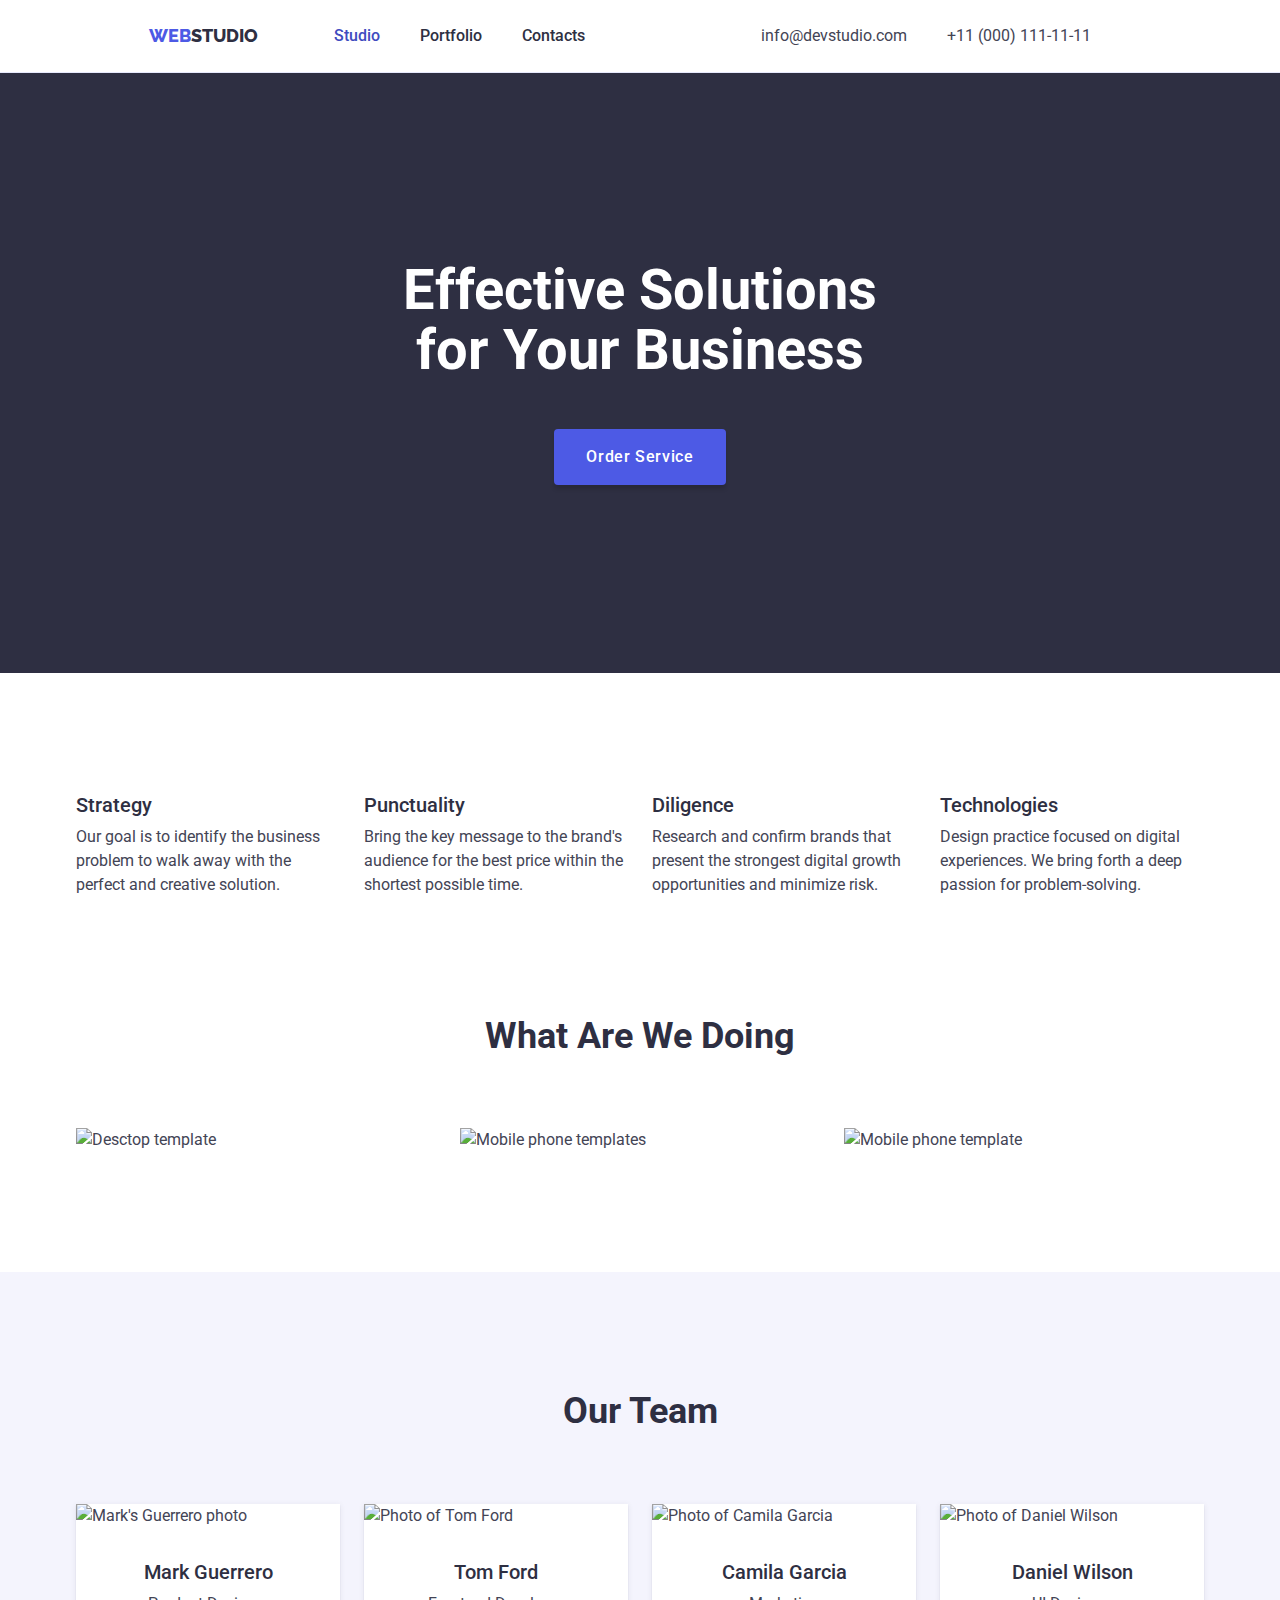
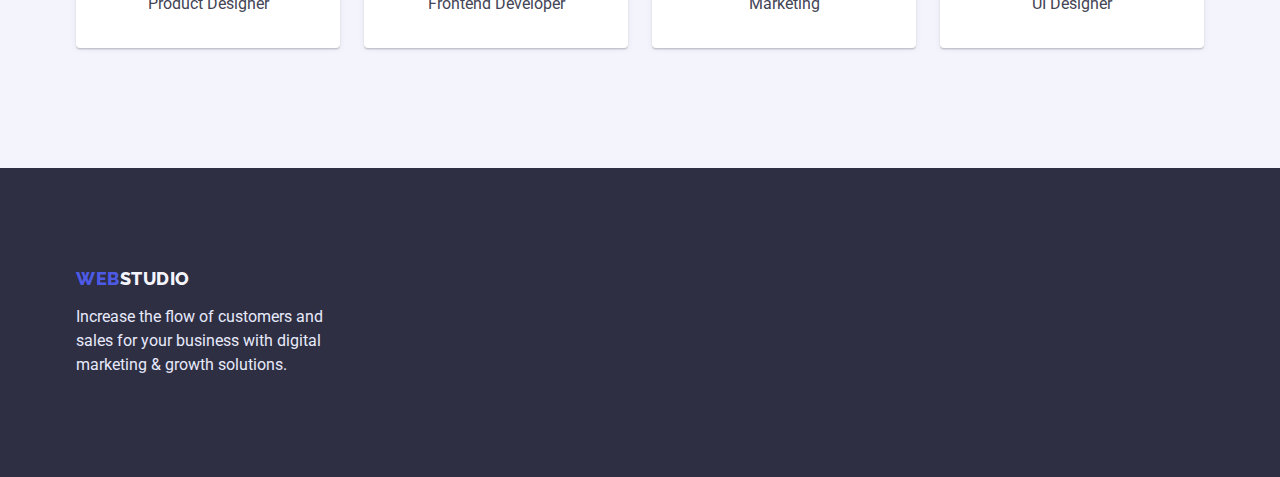
==== index.html @ 1a962efb "mentor's edits" ====
<!DOCTYPE html>
<html lang="en">
	<head>
		<meta charset="UTF-8" />
		<meta http-equiv="X-UA-Compatible" content="IE=edge" />
		<meta name="viewport" content="width=device-width, initial-scale=1.0" />
		<link
			rel="stylesheet"
			href="https://cdnjs.cloudflare.com/ajax/libs/modern-normalize/1.0.0/modern-normalize.min.css"
		/>
		<link rel="preconnect" href="https://fonts.googleapis.com" />
		<link rel="preconnect" href="https://fonts.gstatic.com" crossorigin />
		<link
			href="https://fonts.googleapis.com/css2?family=Raleway:wght@800&family=Roboto:wght@400;500;700&display=swap"
			rel="stylesheet"
		/>
		<link rel="stylesheet" href="./css/styles.css" />
		<title>WebStudio</title>
	</head>
	<body>
		<header>
			<div class="container header-container">
				<nav class="main-navigation">
					<a href="./index.html" class="logo link"><span class="accent-logo">Web</span>Studio</a>
					<ul class="menu list">
						<li class="menu-item"><a href="./index.html" class="menu-link link active">Studio</a></li>
						<li class="menu-item"><a href="./portfolio.html" class="menu-link link">Portfolio</a></li>
						<li class="menu-item"><a href="" class="menu-link link">Contacts</a></li>
					</ul>
				</nav>
				<address>
					<ul class="contacts list">
						<li><a href="mailto:info@devstudio.com" class="contact-item link">info@devstudio.com</a></li>
						<li> <a href="tel:+110001111111" class="contact-item link">+11 (000) 111-11-11</a></li>
					</ul>
				</address>
			</div>
		</header>
		<main>
			<section class="hero">
				<div class="container">
					<h1 class="hero-title">Effective Solutions for Your Business</h1>
					<button class="main-btn" type="button">Order Service</button>
				</div>
			</section>
			<section class="features">
				<div class="container">
					<h2 class="hidden-visually sect-title">Features</h2>
					<ul class="features-list list">
						<li class="feature-item">
							<h3 class="item-title feature-title">Strategy</h3>
							<p class="feature-desc">
								Our goal is to identify the business problem to walk away with the perfect and creative solution.
							</p>
						</li>
						<li class="feature-item">
							<h3 class="item-title feature-title">Punctuality</h3>
							<p class="feature-desc">
								Bring the key message to the brand's audience for the best price within the shortest possible time.
							</p>
						</li>
						<li class="feature-item">
							<h3 class="item-title feature-title">Diligence</h3>
							<p class="feature-desc">
								Research and confirm brands that present the strongest digital growth opportunities and minimize risk.
							</p>
						</li>
						<li class="feature-item">
							<h3 class="item-title feature-title">Technologies</h3>
							<p class="feature-desc">
								Design practice focused on digital experiences. We bring forth a deep passion for problem-solving.
							</p>
						</li>
					</ul>
				</div>
			</section>
			<section class="work-examp">
				<div class="container">
					<h2 class="sect-title">What are we doing</h2>
					<ul class="work-images list">
						<li class="work-image"><img src="./images/desctop.jpg" alt="Desctop template" width="360" /></li>
						<li class="work-image"
							><img src="./images/phone-templates.jpg" alt="Mobile phone templates" width="360"
						/></li>
						<li class="work-image"><img src="./images/phone.jpg" alt="Mobile phone template" width="360" /></li>
					</ul>
				</div>
			</section>
			<section class="team">
				<div class="container">
					<h2 class="sect-title">Our Team</h2>
					<ul class="worker-cards list">
						<li class="worker-card">
							<img src="./images/mark.jpg" alt="Mark's Guerrero photo" class="worker-photo" width="264" />
							<div class="worker-description">
								<h3 class="item-title worker-name">Mark Guerrero</h3>
								<p class="worker-function">Product Designer</p>
							</div>
						</li>
						<li class="worker-card">
							<img src="./images/tom.jpg" alt="Photo of Tom Ford" class="worker-photo" width="264" />
							<div class="worker-description">
								<h3 class="item-title worker-name">Tom Ford</h3>
								<p class="worker-function">Frontend Developer</p>
							</div>
						</li>
						<li class="worker-card">
							<img src="./images/camila.jpg" alt="Photo of Camila Garcia" class="worker-photo" width="264" />
							<div class="worker-description">
								<h3 class="item-title worker-name">Camila Garcia</h3>
								<p class="worker-function">Marketing</p>
							</div>
						</li>
						<li class="worker-card">
							<img src="./images/daniel.jpg" alt="Photo of Daniel Wilson" class="worker-photo" width="264" />
							<div class="worker-description">
								<h3 class="item-title worker-name">Daniel Wilson</h3>
								<p class="worker-function">UI Designer</p>
							</div>
						</li>
					</ul>
				</div>
			</section>
		</main>
		<footer class="footer">
			<div class="container">
				<a href="./index.html" class="logo-footer link"><span class="accent-logo">Web</span>Studio</a>
				<p class="footer-text">
					Increase the flow of customers and sales for your business with digital marketing & growth solutions.
				</p>
			</div>
		</footer>
	</body>
</html>
---- css/styles.css ----
:root {
	--main-color: #2e2f42;
	--sceondary-color: #434455;
	--accent-color: #4d5ae5;
	--white-primary: #ffffff;
	--white-secondary: #f4f4fd;
	--active-color: #404bbf;
	--btn-color: #e7e9fc;
}
body {
	max-width: 1440px;
	margin: 0 auto;
	font-family: Roboto, sans-serif;
	font-weight: 400;
	font-size: 16px;
	line-height: 1.5;
	color: #434455;
	background-color: var(--white-primary);
}
ul,
h1,
h2,
h3,
h4,
p {
	margin: 0;
	padding: 0;
}

img {
	display: block;
	max-width: 100%;
	height: auto;
}

.wrap {
}

.sect-title {
	margin-bottom: 72px;
	font-weight: 700;
	font-size: 36px;
	line-height: 1.1;
	color: var(--main-color);
	text-align: center;
	text-transform: capitalize;
}

.item-title {
	font-weight: 500;
	font-size: 20px;
	line-height: 1.2;
	color: var(--main-color);
}

footer {
	background-color: var(--main-color);
}

.list {
	list-style: none;
}

.link {
	text-decoration: none;
}

/* Logo */
.logo {
	margin: 0 76px 0 0px;
	font-family: Raleway, sans-serif;
	font-style: normal;
	text-decoration: none;
	text-transform: uppercase;

	font-size: 18px;
	line-height: 1.3;
	font-weight: 800;
	color: var(--main-color);
}
.accent-logo {
	color: var(--accent-color);
}

.container {
	width: 1158px;
	padding: 0 15px;
	margin: 0 auto;
}

/* Menu */
header {
	border-bottom: 1px solid var(--btn-color);
}
.header-container {
	display: flex;
	justify-content: space-around;
	align-items: center;
	padding: 24px 0;
}

.main-navigation {
	display: flex;
	align-items: center;
	justify-content: center;
}

.contacts {
	display: flex;
	align-items: center;
}
.contacts:not(:last-child) {
	margin-left: 100px;
}

.menu {
	display: flex;
}

.menu-item:not(:first-child) {
	margin-left: 40px;
}
.menu-link {
	color: var(--main-color);
	font-weight: 500;
}
.menu-link:hover,
.menu-link:focus {
	color: var(--active-color);
}

.active {
	color: var(--active-color);
}

.contact-item {
	font-style: normal;
	font-weight: 400;
	line-height: 1.5;
	color: var(--sceondary-color);
	margin-right: 40px;
}

.contact-item:hover,
.contact-item:focus,
.contact-item:active {
	color: var(--accent-color);
}

/* Hero section */
.hero {
	background-color: var(--main-color);
	padding: 188px 0;
}

.hero-title {
	text-align: center;
	margin: 0 auto;
}

.hero-title {
	width: 496px;
	text-align: center;
	font-size: 56px;
	font-weight: 700;
	line-height: 1.07;
	color: #ffffff;
	margin-bottom: 48px;
}
/* Main Button */
.main-btn {
	display: block;
	margin: 0 auto;
	padding: 16px 32px;
	border-radius: 4px;
	border-width: 0;
	box-shadow: 0px 4px 4px rgba(0, 0, 0, 0.15);
	font-weight: 500;
	line-height: 1.5;
	letter-spacing: 0.04em;
	font-size: 16px;
	background-color: var(--accent-color);
	color: #ffffff;
	cursor: pointer;
}

.main-btn:hover,
.main-btn:focus {
	background-color: var(--active-color);
}

/* Features */
.features {
	padding-top: 120px;
}
.features-list {
	display: flex;
	justify-content: center;
}
.feature-item {
	width: 264px;
}

.feature-item:not(:last-child) {
	margin-right: 24px;
}

.feature-title {
	margin-bottom: 8px;
}

/* Works section */
.work-examp {
	padding: 120px 0;
}

.work-images {
	display: flex;
	justify-content: center;
	align-items: center;
}

.work-image:not(:last-child) {
	margin-right: 24px;
}

/* Team section */
.team {
	background-color: var(--white-secondary);
	padding: 120px 0;
}

.worker-cards {
	display: flex;
	justify-content: center;
	align-items: center;
}
.worker-card {
	background-color: #fff;
	box-shadow: 0px 1px 6px rgba(46, 47, 66, 0.08), 0px 1px 1px rgba(46, 47, 66, 0.16), 0px 2px 1px rgba(46, 47, 66, 0.08);
	border-radius: 0px 0px 4px 4px;
}
.worker-card:not(:last-child) {
	margin-right: 24px;
}

.worker-description {
	padding: 32px 0;
	text-align: center;
}
.worker-name {
	margin-bottom: 8px;
}

/* Footer */
.footer {
	padding: 100px 0;
	min-width: 264px;
}

.logo-footer {
	display: inline-block;
	margin-bottom: 16px;
	font-style: normal;
	font-family: Raleway, sans-serif;
	font-size: 18px;
	font-weight: 800;
	line-height: 1.17;
	text-transform: uppercase;
	letter-spacing: 0.03em;
	color: var(--white-secondary);
}
.footer-text {
	color: var(--btn-color);
	width: 264px;
}

/* Portfolio */
/* Filters */
.work-examples {
	padding: 96px 0 120px 0;
}
.filters {
	display: flex;
	margin-bottom: 72px;
	justify-content: center;
}
.filter-item {
}
.filter-item:not(:last-child) {
	margin-right: 24px;
}
.btn {
	padding: 12px 24px;
	font-weight: 500;
	line-height: 1.5;
	background-color: var(--white-secondary);
	color: var(--accent-color);
	cursor: pointer;
	border: 1px solid;
	border-radius: 4px;
	border-color: var(--btn-color);
}

.btn:hover,
.btn:focus,
.btn:active {
	background-color: var(--active-color);
	color: var(--white-primary);
	border-color: var(--active-color);
}

/* Work list */
.work-list {
	display: flex;
	flex-wrap: wrap;
	row-gap: 48px;
	column-gap: 24px;
	justify-content: center;
}
.work-filter {
	color: var(--sceondary-color);
}

.work-name {
	padding: 32px 16px;
	border: 1px solid var(--btn-color);
	border-top: none;
}
.work-card {
	display: block;
	background: var(--white-primary);
}

.work-title {
	margin-bottom: 8px;
	font-weight: 500;
	font-size: 20px;
	line-height: 1.2;
	color: var(--main-color);
}

.work-desc {
	background-color: var(--accent-color);
	color: var(--white-secondary);
}

/* Hidden elements */

.hidden-visually {
	position: absolute;
	width: 1px;
	height: 1px;
	margin: -1px;
	padding: 0;
	border: 0;
	overflow: hidden;
	clip: rect(0 0 0 0);
}
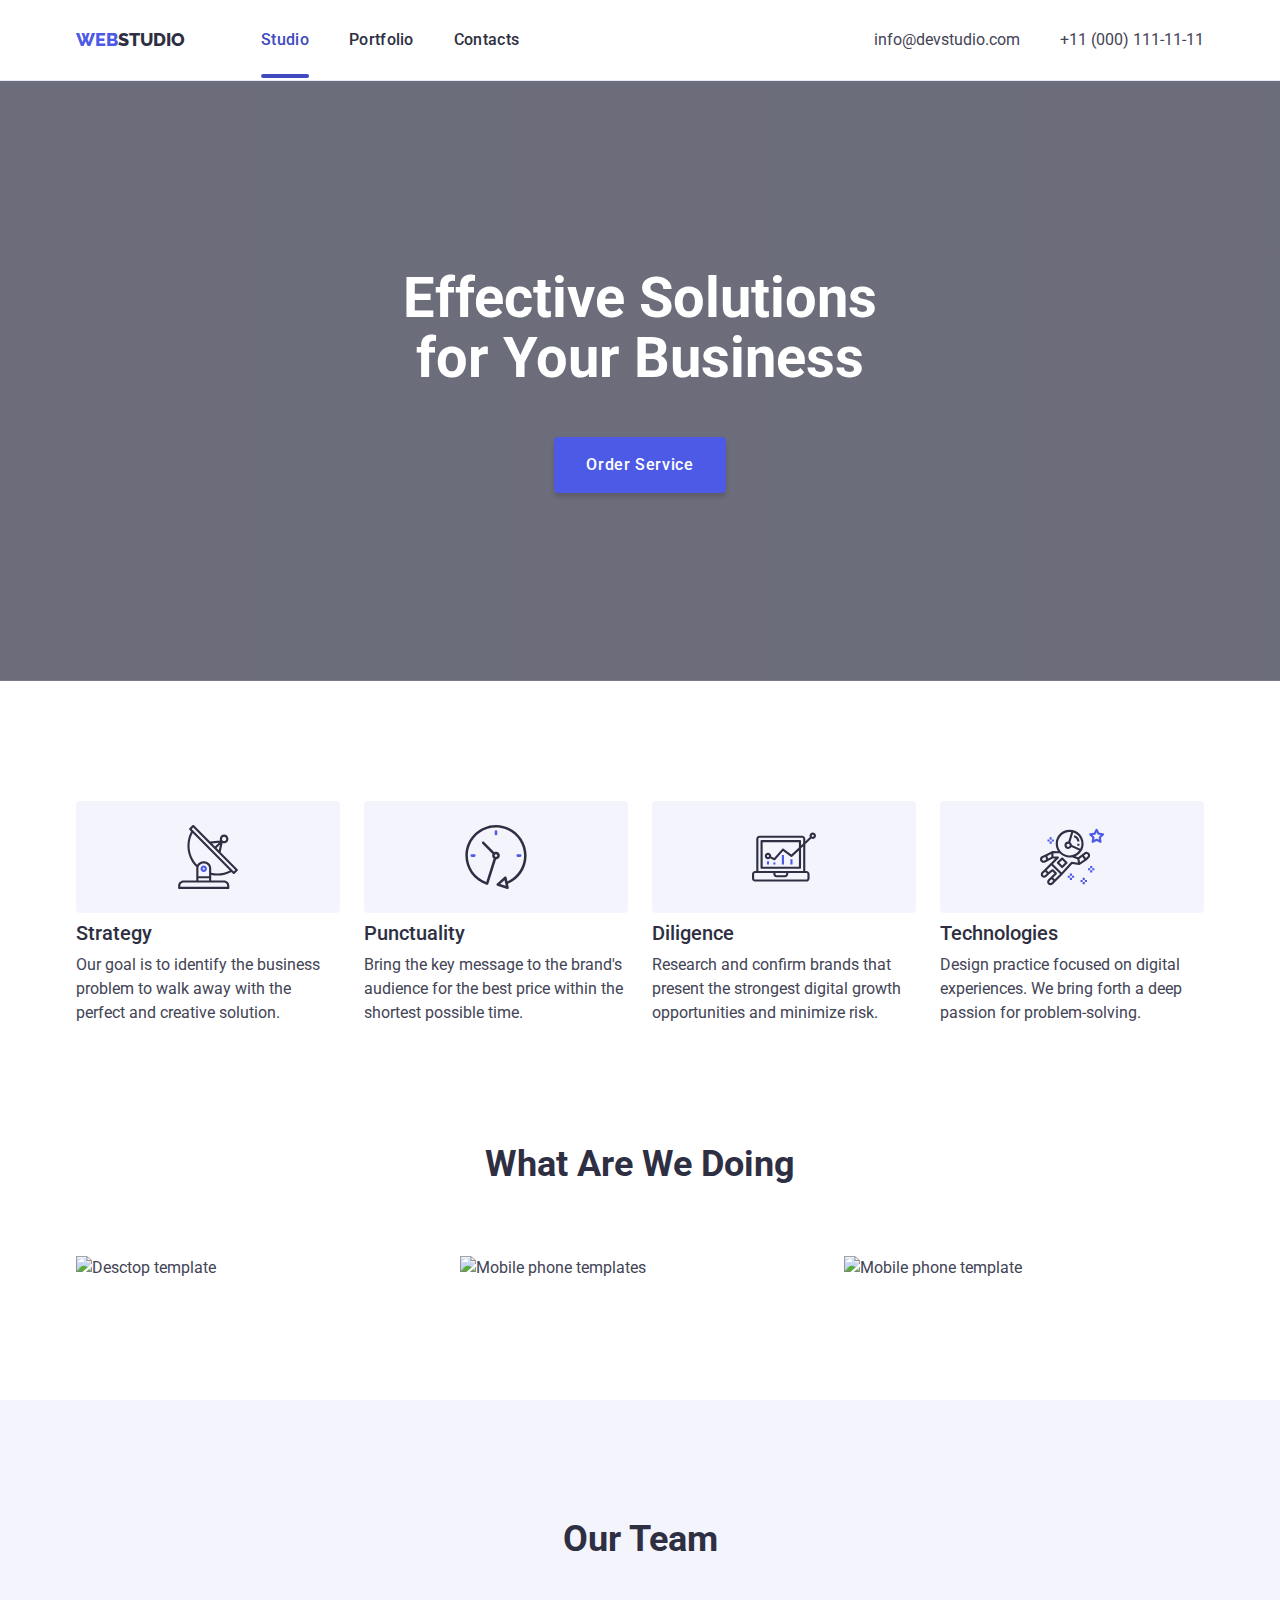
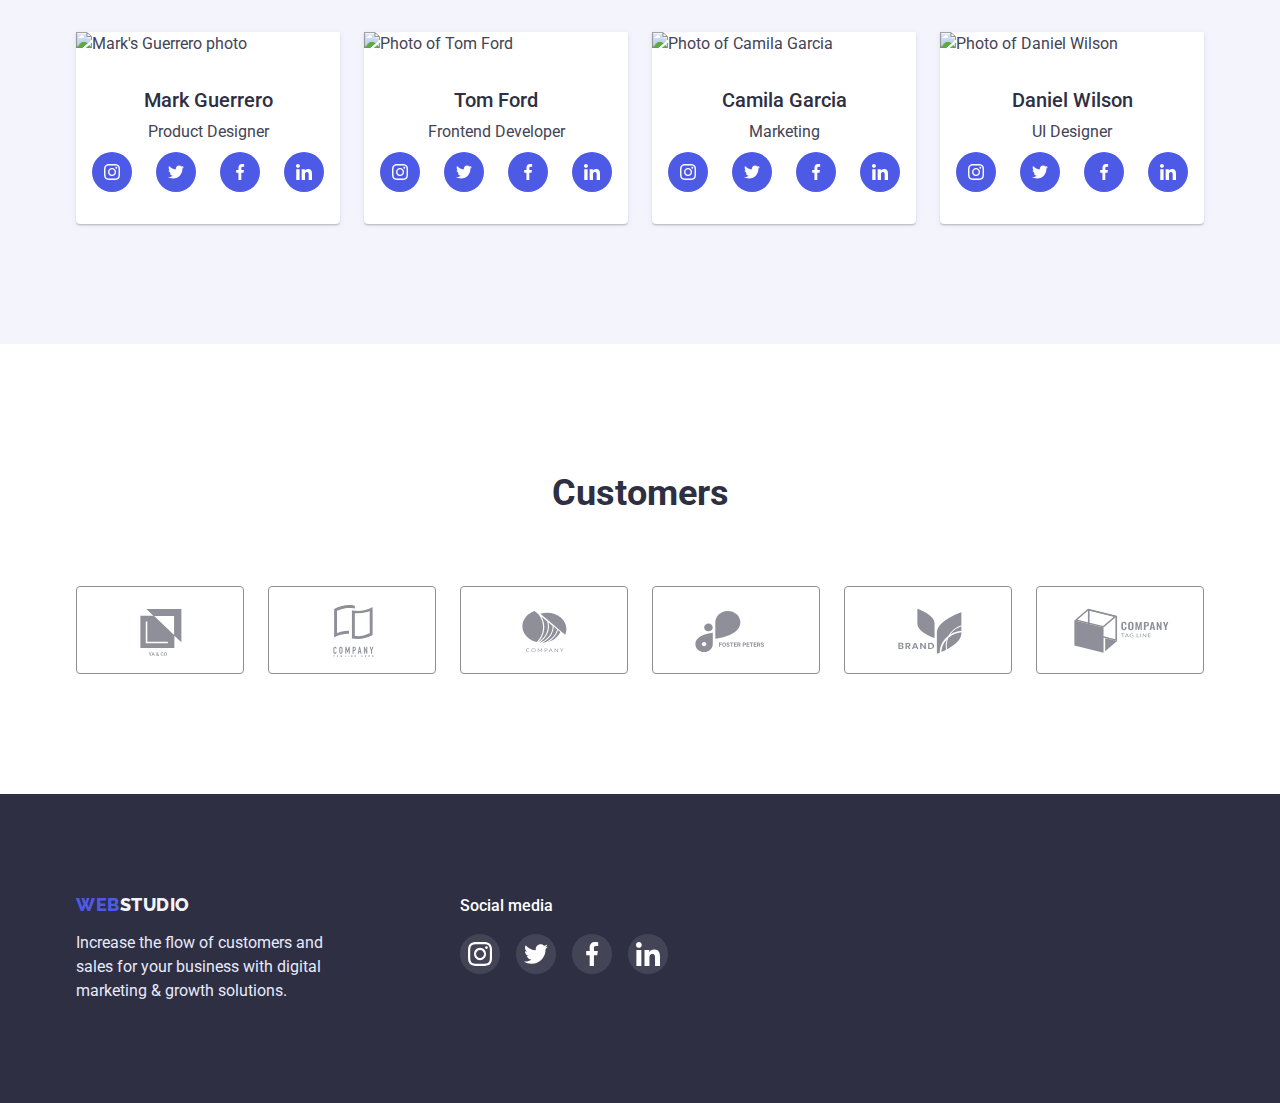
==== commit a864f78c: "Add animations, modal markup and modal.js" ====
--- a/index.html
+++ b/index.html
@@ -40,7 +40,7 @@
 			<section class="hero">
 				<div class="container">
 					<h1 class="hero-title">Effective Solutions for Your Business</h1>
-					<button class="main-btn" type="button">Order Service</button>
+					<button class="main-btn" type="button" data-modal-open>Order Service</button>
 				</div>
 			</section>
 			<section class="features">
@@ -48,24 +48,45 @@
 					<h2 class="hidden-visually sect-title">Features</h2>
 					<ul class="features-list list">
 						<li class="feature-item">
+							<div class="icon-container">
+								<svg class="feature-icon">
+									<use href="./images/svg-sprite.svg#icon-antenna"></use>
+								</svg>
+							</div>
 							<h3 class="item-title feature-title">Strategy</h3>
 							<p class="feature-desc">
 								Our goal is to identify the business problem to walk away with the perfect and creative solution.
 							</p>
 						</li>
 						<li class="feature-item">
+							<div class="icon-container">
+								<svg class="feature-icon">
+									<use href="./images/svg-sprite.svg#icon-clock"></use>
+								</svg>
+							</div>
 							<h3 class="item-title feature-title">Punctuality</h3>
 							<p class="feature-desc">
 								Bring the key message to the brand's audience for the best price within the shortest possible time.
 							</p>
 						</li>
 						<li class="feature-item">
+							<div class="icon-container">
+								<svg class="feature-icon">
+									<use href="./images/svg-sprite.svg#icon-diagram"></use>
+								</svg>
+							</div>
+
 							<h3 class="item-title feature-title">Diligence</h3>
 							<p class="feature-desc">
 								Research and confirm brands that present the strongest digital growth opportunities and minimize risk.
 							</p>
 						</li>
 						<li class="feature-item">
+							<div class="icon-container">
+								<svg class="feature-icon">
+									<use href="./images/svg-sprite.svg#icon-astronaut"></use>
+								</svg>
+							</div>
 							<h3 class="item-title feature-title">Technologies</h3>
 							<p class="feature-desc">
 								Design practice focused on digital experiences. We bring forth a deep passion for problem-solving.
@@ -95,6 +116,34 @@
 							<div class="worker-description">
 								<h3 class="item-title worker-name">Mark Guerrero</h3>
 								<p class="worker-function">Product Designer</p>
+								<ul class="worker-socials list">
+									<li class="worker-social-item">
+										<a href="" class="worker-social-link link">
+											<svg class="worker-social-icon" width="16" height="16">
+												<use href="./images/svg-sprite.svg#icon-instagram"></use>
+											</svg>
+										</a>
+									</li>
+									<li class="worker-social-item">
+										<a href="" class="worker-social-link link">
+											<svg class="worker-social-icon" width="16" height="16">
+												<use href="./images/svg-sprite.svg#icon-twitter"></use>
+											</svg> </a
+									></li>
+									<li class="worker-social-item">
+										<a href="" class="worker-social-link link">
+											<svg class="worker-social-icon" width="16" height="16">
+												<use href="./images/svg-sprite.svg#icon-facebook"></use>
+											</svg> </a
+									></li>
+									<li class="worker-social-item"
+										><a href="" class="worker-social-link link">
+											<svg class="worker-social-icon" width="16" height="16">
+												<use href="./images/svg-sprite.svg#icon-linkedin"></use>
+											</svg>
+										</a>
+									</li>
+								</ul>
 							</div>
 						</li>
 						<li class="worker-card">
@@ -102,6 +151,34 @@
 							<div class="worker-description">
 								<h3 class="item-title worker-name">Tom Ford</h3>
 								<p class="worker-function">Frontend Developer</p>
+								<ul class="worker-socials list">
+									<li class="worker-social-item">
+										<a href="" class="worker-social-link link">
+											<svg class="worker-social-icon" width="16" height="16">
+												<use href="./images/svg-sprite.svg#icon-instagram"></use>
+											</svg>
+										</a>
+									</li>
+									<li class="worker-social-item">
+										<a href="" class="worker-social-link link">
+											<svg class="worker-social-icon" width="16" height="16">
+												<use href="./images/svg-sprite.svg#icon-twitter"></use>
+											</svg> </a
+									></li>
+									<li class="worker-social-item">
+										<a href="" class="worker-social-link link">
+											<svg class="worker-social-icon" width="16" height="16">
+												<use href="./images/svg-sprite.svg#icon-facebook"></use>
+											</svg> </a
+									></li>
+									<li class="worker-social-item"
+										><a href="" class="worker-social-link link">
+											<svg class="worker-social-icon" width="16" height="16">
+												<use href="./images/svg-sprite.svg#icon-linkedin"></use>
+											</svg>
+										</a>
+									</li>
+								</ul>
 							</div>
 						</li>
 						<li class="worker-card">
@@ -109,6 +186,34 @@
 							<div class="worker-description">
 								<h3 class="item-title worker-name">Camila Garcia</h3>
 								<p class="worker-function">Marketing</p>
+								<ul class="worker-socials list">
+									<li class="worker-social-item">
+										<a href="" class="worker-social-link link">
+											<svg class="worker-social-icon" width="16" height="16">
+												<use href="./images/svg-sprite.svg#icon-instagram"></use>
+											</svg>
+										</a>
+									</li>
+									<li class="worker-social-item">
+										<a href="" class="worker-social-link link">
+											<svg class="worker-social-icon" width="16" height="16">
+												<use href="./images/svg-sprite.svg#icon-twitter"></use>
+											</svg> </a
+									></li>
+									<li class="worker-social-item">
+										<a href="" class="worker-social-link link">
+											<svg class="worker-social-icon" width="16" height="16">
+												<use href="./images/svg-sprite.svg#icon-facebook"></use>
+											</svg> </a
+									></li>
+									<li class="worker-social-item"
+										><a href="" class="worker-social-link link">
+											<svg class="worker-social-icon" width="16" height="16">
+												<use href="./images/svg-sprite.svg#icon-linkedin"></use>
+											</svg>
+										</a>
+									</li>
+								</ul>
 							</div>
 						</li>
 						<li class="worker-card">
@@ -116,19 +221,137 @@
 							<div class="worker-description">
 								<h3 class="item-title worker-name">Daniel Wilson</h3>
 								<p class="worker-function">UI Designer</p>
-							</div>
+								<ul class="worker-socials list">
+									<li class="worker-social-item">
+										<a href="" class="worker-social-link link">
+											<svg class="worker-social-icon" width="16" height="16">
+												<use href="./images/svg-sprite.svg#icon-instagram"></use>
+											</svg>
+										</a>
+									</li>
+									<li class="worker-social-item">
+										<a href="" class="worker-social-link link">
+											<svg class="worker-social-icon" width="16" height="16">
+												<use href="./images/svg-sprite.svg#icon-twitter"></use>
+											</svg> </a
+									></li>
+									<li class="worker-social-item">
+										<a href="" class="worker-social-link link">
+											<svg class="worker-social-icon" width="16" height="16">
+												<use href="./images/svg-sprite.svg#icon-facebook"></use>
+											</svg> </a
+									></li>
+									<li class="worker-social-item"
+										><a href="" class="worker-social-link link">
+											<svg class="worker-social-icon" width="16" height="16">
+												<use href="./images/svg-sprite.svg#icon-linkedin"></use>
+											</svg>
+										</a>
+									</li>
+								</ul>
+							</div>
+						</li>
+					</ul>
+				</div>
+			</section>
+			<section class="customers">
+				<div class="container">
+					<h2 class="sect-title">Customers</h2>
+					<ul class="customer-list list">
+						<li class="customer-item">
+							<a href="" class="customer-link">
+								<svg class="customer-logo" width="104" height="56">
+									<use href="./images/svg-sprite.svg#icon-costumer-1"></use>
+								</svg>
+							</a>
+						</li>
+						<li class="customer-item">
+							<a href="" class="customer-link">
+								<svg class="customer-logo" width="104" height="56">
+									<use href="./images/svg-sprite.svg#icon-costumer-2"></use>
+								</svg>
+							</a>
+						</li>
+						<li class="customer-item">
+							<a href="" class="customer-link">
+								<svg class="customer-logo" width="104" height="56">
+									<use href="./images/svg-sprite.svg#icon-costumer-3"></use>
+								</svg>
+							</a>
+						</li>
+						<li class="customer-item">
+							<a href="" class="customer-link">
+								<svg class="customer-logo" width="104" height="56">
+									<use href="./images/svg-sprite.svg#icon-costumer-4"></use>
+								</svg>
+							</a>
+						</li>
+						<li class="customer-item">
+							<a href="" class="customer-link">
+								<svg class="customer-logo" width="104" height="56">
+									<use href="./images/svg-sprite.svg#icon-costumer-5"></use>
+								</svg>
+							</a>
+						</li>
+						<li class="customer-item">
+							<a href="" class="customer-link">
+								<svg class="customer-logo" width="104" height="56">
+									<use href="./images/svg-sprite.svg#icon-costumer-6"></use>
+								</svg>
+							</a>
 						</li>
 					</ul>
 				</div>
 			</section>
 		</main>
 		<footer class="footer">
-			<div class="container">
-				<a href="./index.html" class="logo-footer link"><span class="accent-logo">Web</span>Studio</a>
-				<p class="footer-text">
-					Increase the flow of customers and sales for your business with digital marketing & growth solutions.
-				</p>
+			<div class="container footer-container">
+				<div class="footer-logo">
+					<a href="./index.html" class="logo-footer link"><span class="accent-logo">Web</span>Studio</a>
+					<p class="footer-text">
+						Increase the flow of customers and sales for your business with digital marketing & growth solutions.
+					</p>
+				</div>
+				<div class="socials">
+					<h3 class="socials-title">Social media</h3>
+					<ul class="footer-socials-list list">
+						<li class="footer-social-item"
+							><a href="" class="footer-social-link">
+								<svg class="footer-social-icon" width="24" height="24">
+									<use href="./images/svg-sprite.svg#icon-instagram"></use>
+								</svg> </a
+						></li>
+						<li class="footer-social-item"
+							><a href="" class="footer-social-link">
+								<svg class="footer-social-icon" width="24" height="24">
+									<use href="./images/svg-sprite.svg#icon-twitter"></use>
+								</svg> </a
+						></li>
+						<li class="footer-social-item"
+							><a href="" class="footer-social-link">
+								<svg class="footer-social-icon" width="24" height="24">
+									<use href="./images/svg-sprite.svg#icon-facebook"></use>
+								</svg> </a
+						></li>
+						<li class="footer-social-item"
+							><a href="" class="footer-social-link">
+								<svg class="footer-social-icon" width="24" height="24">
+									<use href="./images/svg-sprite.svg#icon-linkedin"></use>
+								</svg> </a
+						></li>
+					</ul>
+				</div>
 			</div>
 		</footer>
+		<div class="backdrop is-hidden" data-modal>
+			<div class="modal">
+				<button class="close-modal" type="button" data-modal-close>
+					<svg class="close-icon" width="8px" height="8px">
+						<use href="./images/svg-sprite.svg#icon-close-modal"></use>
+					</svg>
+				</button>
+			</div>
+		</div>
+		<script src="./js/modal.js"></script>
 	</body>
 </html>
--- a/css/styles.css
+++ b/css/styles.css
@@ -91,12 +91,12 @@
 /* Menu */
 header {
 	border-bottom: 1px solid var(--btn-color);
+	padding: 28px 0;
 }
 .header-container {
 	display: flex;
-	justify-content: space-around;
-	align-items: center;
-	padding: 24px 0;
+	justify-content: space-between;
+	align-items: center;
 }
 
 .main-navigation {
@@ -119,6 +119,28 @@
 
 .menu-item:not(:first-child) {
 	margin-left: 40px;
+}
+.menu-item {
+	position: relative;
+	letter-spacing: 0.02em;
+}
+
+.active {
+	display: flex;
+	flex-direction: column;
+	align-items: center;
+}
+.active::after {
+	content: " ";
+	position: absolute;
+	top: 100%;
+	left: 50%;
+	transform: translate(-50%, -50%);
+	margin-top: 24px;
+	width: 100%;
+	height: 4px;
+	border-radius: 2px;
+	background-color: var(--active-color);
 }
 .menu-link {
 	color: var(--main-color);
@@ -126,30 +148,35 @@
 }
 .menu-link:hover,
 .menu-link:focus {
-	color: var(--active-color);
+	animation: menuItemHover 250ms cubic-bezier(0.4, 0, 0.2, 1) forwards;
 }
 
 .active {
 	color: var(--active-color);
 }
 
+.contacts {
+	gap: 40px;
+}
 .contact-item {
 	font-style: normal;
 	font-weight: 400;
 	line-height: 1.5;
 	color: var(--sceondary-color);
-	margin-right: 40px;
 }
 
 .contact-item:hover,
 .contact-item:focus,
 .contact-item:active {
-	color: var(--accent-color);
+	animation: contactHover 250ms cubic-bezier(0.4, 0, 0.2, 1) forwards;
 }
 
 /* Hero section */
 .hero {
-	background-color: var(--main-color);
+	background-image: linear-gradient(rgba(46, 47, 66, 0.7), rgba(46, 47, 66, 0.7)), url(../images/hero-bg.jpg);
+	background-repeat: no-repeat;
+	background-position: center;
+	background-size: cover;
 	padding: 188px 0;
 }
 
@@ -186,7 +213,7 @@
 
 .main-btn:hover,
 .main-btn:focus {
-	background-color: var(--active-color);
+	animation: mainBtnHover 250ms cubic-bezier(0.4, 0, 0.2, 1) forwards;
 }
 
 /* Features */
@@ -197,6 +224,22 @@
 	display: flex;
 	justify-content: center;
 }
+
+.icon-container {
+	display: flex;
+	justify-content: center;
+	align-items: center;
+	height: 112px;
+	margin-bottom: 8px;
+	border-radius: 4px;
+	background-color: var(--white-secondary);
+}
+
+.feature-icon {
+	width: 64px;
+	height: 64px;
+}
+
 .feature-item {
 	width: 264px;
 }
@@ -251,15 +294,85 @@
 .worker-name {
 	margin-bottom: 8px;
 }
+.worker-function {
+	margin-bottom: 8px;
+}
+.worker-socials {
+	display: flex;
+	align-items: center;
+	justify-content: center;
+	gap: 24px;
+}
+
+.worker-social-item {
+	width: 40px;
+	height: 40px;
+}
+
+.worker-social-link {
+	display: flex;
+	align-items: center;
+	justify-content: center;
+	width: 100%;
+	height: 100%;
+	background-color: var(--accent-color);
+	border-radius: 50%;
+	color: var(--white-primary);
+}
+.worker-social-link:is(:hover, :focus) {
+	animation: workerSocialHover 250ms cubic-bezier(0.4, 0, 0.2, 1) forwards;
+}
+.worker-social-icon {
+	fill: currentColor;
+}
+
+/* Costumers */
+.customers {
+	padding-top: 130px;
+	padding-bottom: 120px;
+}
+.customer-list {
+	display: flex;
+	align-items: center;
+	gap: 24px;
+}
+
+.customer-item {
+	width: 168px;
+	height: 88px;
+}
+
+.customer-link {
+	display: flex;
+	align-items: center;
+	justify-content: center;
+	width: 100%;
+	height: 100%;
+	border-radius: 4px;
+	border: 1px solid #8e8f99;
+	color: #8e8f99;
+}
+
+.customer-link:is(:hover, :focus) {
+	animation: customerHover 250ms cubic-bezier(0.4, 0, 0.2, 1) forwards;
+}
+
+.customer-logo {
+	fill: currentColor;
+}
 
 /* Footer */
 .footer {
+	display: flex;
 	padding: 100px 0;
 	min-width: 264px;
 }
+.footer-container {
+	display: flex;
+}
 
 .logo-footer {
-	display: inline-block;
+	display: block;
 	margin-bottom: 16px;
 	font-style: normal;
 	font-family: Raleway, sans-serif;
@@ -275,6 +388,46 @@
 	width: 264px;
 }
 
+.socials-title {
+	margin-bottom: 16px;
+	color: var(--white-primary);
+	font-weight: 500;
+	font-size: 16px;
+	line-height: 1.5;
+}
+.socials {
+	display: block;
+	margin-left: 120px;
+}
+.footer-socials-list {
+	display: flex;
+	gap: 16px;
+}
+
+.footer-social-item {
+	width: 40px;
+	height: 40px;
+	border-radius: 50%;
+	background: rgba(255, 255, 255, 0.1);
+}
+
+.footer-social-link {
+	display: flex;
+	align-items: center;
+	justify-content: center;
+	border-radius: 50%;
+	width: 100%;
+	height: 100%;
+	color: var(--white-primary);
+}
+
+.footer-social-icon {
+	fill: currentColor;
+}
+
+.footer-social-link:is(:hover, :focus) {
+	animation: footerSocials 250ms cubic-bezier(0.4, 0, 0.2, 1) forwards;
+}
 /* Portfolio */
 /* Filters */
 .work-examples {
@@ -285,29 +438,24 @@
 	margin-bottom: 72px;
 	justify-content: center;
 }
-.filter-item {
-}
+
 .filter-item:not(:last-child) {
 	margin-right: 24px;
 }
 .btn {
 	padding: 12px 24px;
+	border: 1px solid;
+	border-radius: 4px;
 	font-weight: 500;
 	line-height: 1.5;
+	color: var(--accent-color);
 	background-color: var(--white-secondary);
-	color: var(--accent-color);
+	border-color: var(--btn-color);
 	cursor: pointer;
-	border: 1px solid;
-	border-radius: 4px;
-	border-color: var(--btn-color);
-}
-
-.btn:hover,
-.btn:focus,
-.btn:active {
-	background-color: var(--active-color);
-	color: var(--white-primary);
-	border-color: var(--active-color);
+}
+
+.btn:is(:hover, :focus, :active) {
+	animation: btnHover 250ms cubic-bezier(0.4, 0, 0.2, 1) forwards;
 }
 
 /* Work list */
@@ -329,9 +477,17 @@
 }
 .work-card {
 	display: block;
+
 	background: var(--white-primary);
 }
 
+.work-card:is(:hover, :focus) .overlay {
+	transform: translatex(0);
+}
+
+.work-card:is(:hover, :focus) {
+	animation: cardHover 250ms cubic-bezier(0.4, 0, 0.2, 1) forwards;
+}
 .work-title {
 	margin-bottom: 8px;
 	font-weight: 500;
@@ -339,10 +495,25 @@
 	line-height: 1.2;
 	color: var(--main-color);
 }
-
-.work-desc {
+.work-thumb {
+	position: relative;
+	overflow: hidden;
+}
+
+.overlay {
+	position: absolute;
+	top: 0;
+	left: 0;
+	width: 100%;
+	height: 100%;
+	transform: translateY(100%);
+	transition: transform 250ms cubic-bezier(0.4, 0, 0.2, 1);
 	background-color: var(--accent-color);
 	color: var(--white-secondary);
+}
+
+.work-desc {
+	margin: 46px 32px;
 }
 
 /* Hidden elements */
@@ -357,3 +528,129 @@
 	overflow: hidden;
 	clip: rect(0 0 0 0);
 }
+
+/* animations */
+@keyframes cardHover {
+	0% {
+		box-shadow: none;
+	}
+	100% {
+		box-shadow: 0px 1px 6px rgba(46, 47, 66, 0.08), 0px 1px 1px rgba(46, 47, 66, 0.16),
+			0px 2px 1px rgba(46, 47, 66, 0.08);
+	}
+}
+
+@keyframes btnHover {
+	0% {
+		color: var(--accent-color);
+		background-color: var(--white-secondary);
+		border-color: var(--btn-color);
+	}
+	100% {
+		background-color: var(--active-color);
+		color: var(--white-primary);
+		border-color: var(--active-color);
+		box-shadow: 0px 4px 4px rgba(0, 0, 0, 0.15);
+	}
+}
+
+@keyframes footerSocials {
+	0% {
+		background-color: inherit;
+	}
+
+	100% {
+		background-color: #31d0aa;
+	}
+}
+
+@keyframes customerHover {
+	0% {
+		border-color: #8e8f99;
+		color: #8e8f99;
+	}
+	100% {
+		border-color: var(--active-color);
+		color: var(--active-color);
+	}
+}
+
+@keyframes workerSocialHover {
+	0% {
+		background-color: var(--accent-color);
+	}
+	100% {
+		background-color: var(--active-color);
+	}
+}
+
+@keyframes mainBtnHover {
+	0% {
+		background-color: var(--accent-color);
+	}
+	100% {
+		background-color: var(--active-color);
+	}
+}
+
+@keyframes contactHover {
+	0% {
+		color: var(--sceondary-color);
+	}
+	100% {
+		color: var(--accent-color);
+	}
+}
+@keyframes menuItemHover {
+	0% {
+		color: var(--main-color);
+	}
+	100% {
+		color: var(--active-color);
+	}
+}
+
+/* Modal&Backdrop */
+.backdrop {
+	position: fixed;
+	top: 0;
+	left: 0;
+	width: 100%;
+	height: 100%;
+	background-color: rgba(0, 0, 0, 0.7);
+}
+
+.backdrop.is-hidden {
+	opacity: 0;
+	pointer-events: none;
+}
+.modal {
+	position: absolute;
+	top: 50%;
+	left: 50%;
+	transform: translate(-50%, -50%);
+	min-width: 408px;
+	min-height: 576px;
+	background-color: #fff;
+}
+
+.close-modal {
+	position: absolute;
+	top: 0;
+	right: 0;
+	margin: 24px;
+	width: 24px;
+	height: 24px;
+	border-radius: 50%;
+	background: var(--btn-color);
+	border: 1px solid rgba(0, 0, 0, 0.1);
+	cursor: pointer;
+}
+
+.close-icon {
+	position: absolute;
+	top: 50%;
+	left: 50%;
+	transform: translate(-50%, -50%);
+	fill: #000;
+}
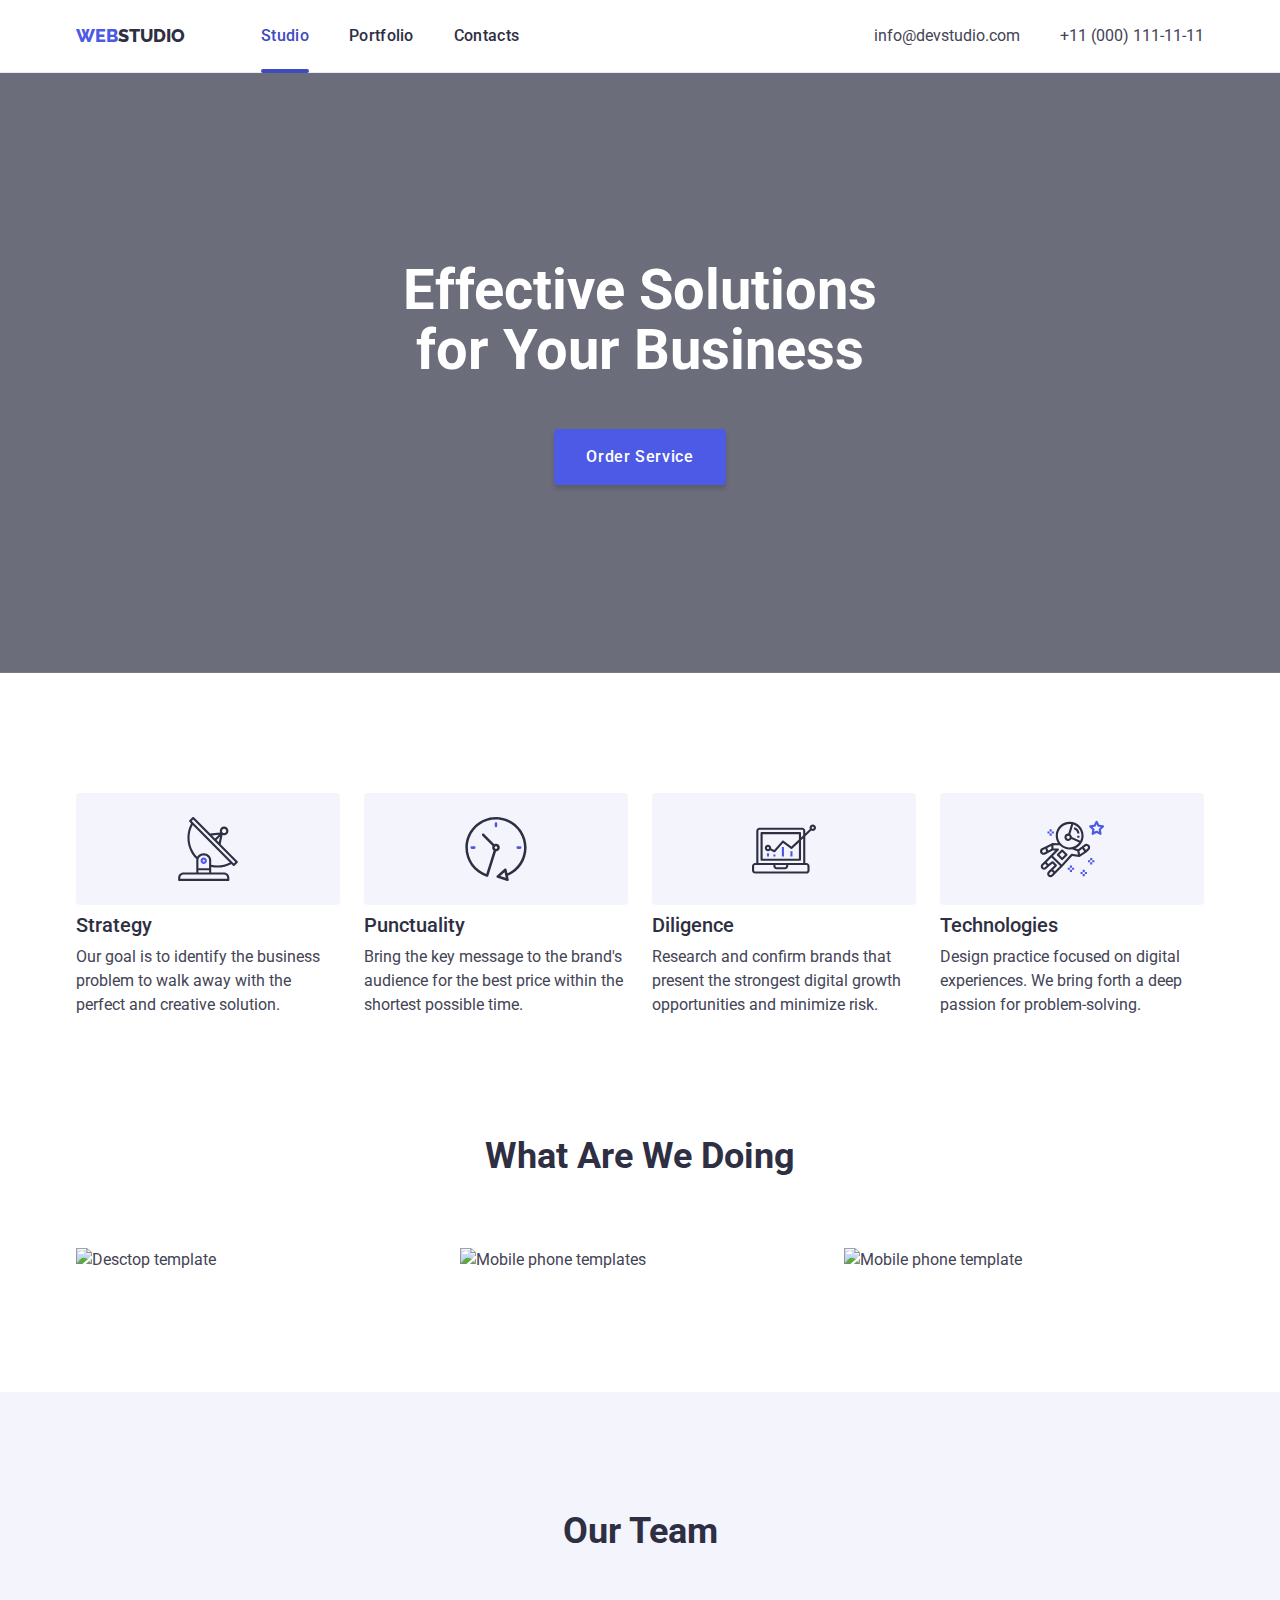
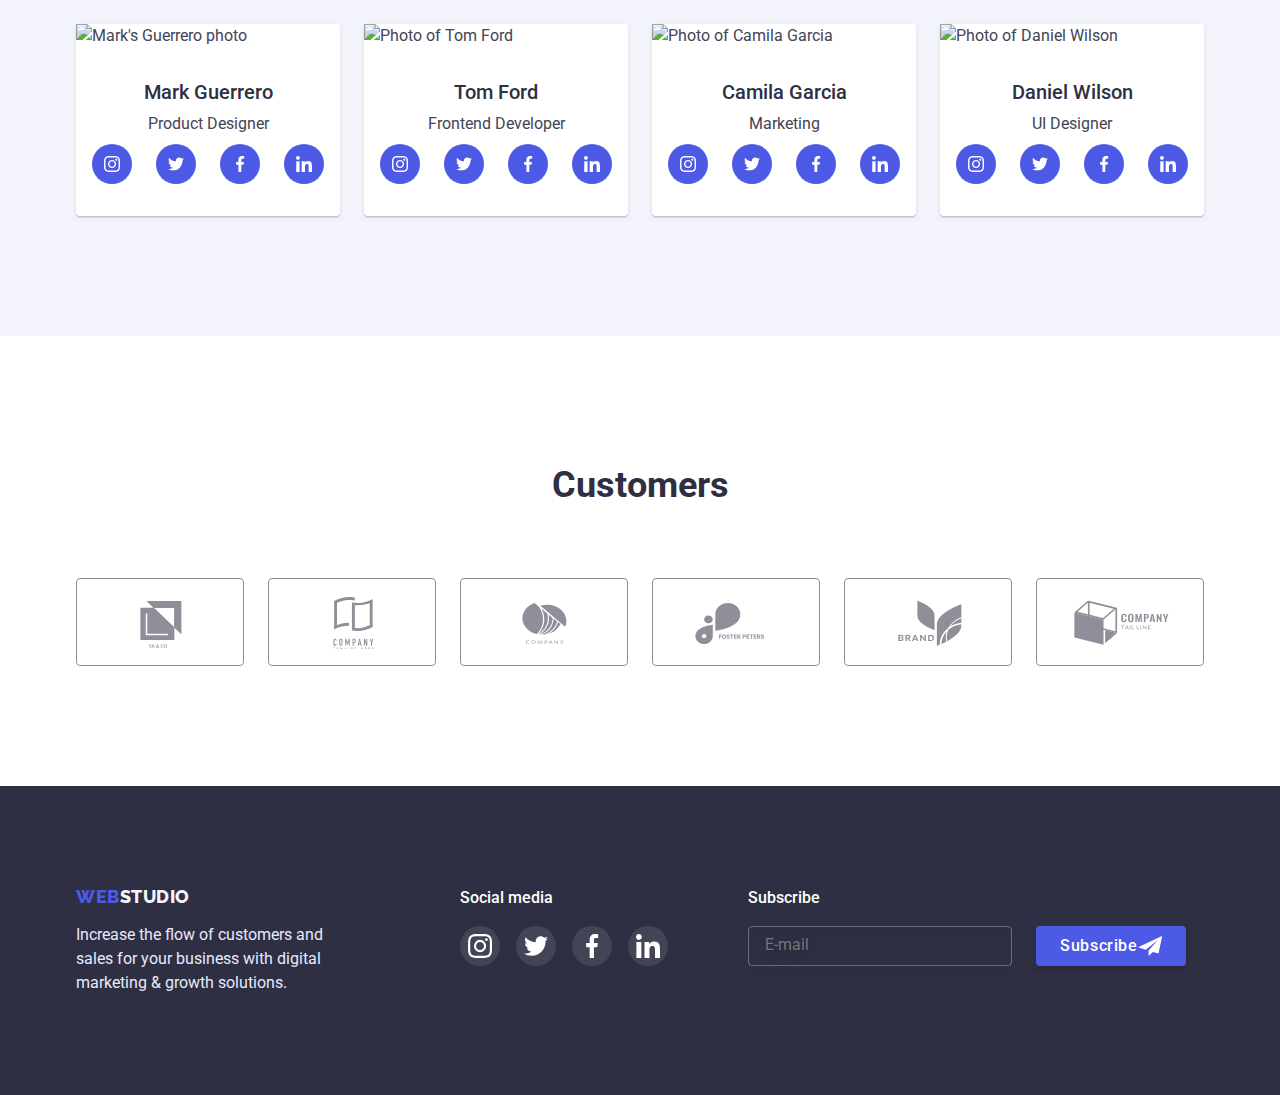
==== commit bc0e64f4: "add input forms & subscription forms" ====
--- a/index.html
+++ b/index.html
@@ -313,7 +313,7 @@
 					</p>
 				</div>
 				<div class="socials">
-					<h3 class="socials-title">Social media</h3>
+					<h3 class="footer-title">Social media</h3>
 					<ul class="footer-socials-list list">
 						<li class="footer-social-item"
 							><a href="" class="footer-social-link">
@@ -341,6 +341,21 @@
 						></li>
 					</ul>
 				</div>
+				<div class="subscribe-block">
+					<div class="subscribe-panel">
+						<h3 class="footer-title">Subscribe</h3>
+						<label>
+							<input type="email" name="subscribe-mail" placeholder="E-mail" class="subscribe-input" />
+						</label>
+					</div>
+
+					<button type="button" class="subscribe-btn"
+						>Subscribe
+						<svg width="24px" height="24px" class="tg-icon">
+							<use href="./images/icons.svg#icon-tg-subscribe"></use>
+						</svg>
+					</button>
+				</div>
 			</div>
 		</footer>
 		<div class="backdrop is-hidden" data-modal>
@@ -350,6 +365,43 @@
 						<use href="./images/svg-sprite.svg#icon-close-modal"></use>
 					</svg>
 				</button>
+				<div role="group" aria-labelledby="callback-title" class="callback-form">
+					<p class="callback-title" id="callback-title"> Leave your contacts and we will call you back </p>
+
+					<label class="form-field">
+						<input type="text" name="name" class="input" />
+						<svg class="input-icon" width="18px" height="24px">
+							<use href="./images/icons.svg#icon-name"></use>
+						</svg>
+						<span class="input-name">Name</span>
+					</label>
+					<label class="form-field">
+						<input type="text" name="tel" class="input" />
+						<svg class="input-icon" width="18px" height="24px">
+							<use href="./images/icons.svg#icon-tel"></use>
+						</svg>
+						<span class="input-name">Phone</span>
+					</label>
+					<label class="form-field">
+						<input type="text" name="tel" class="input" />
+						<svg class="input-icon" width="18px" height="24px">
+							<use href="./images/icons.svg#icon-mail"></use>
+						</svg>
+						<span class="input-name">Email</span>
+					</label>
+
+					<label class="form-field">
+						<span class="input-name">Comment</span>
+						<textarea name="comment" placeholder="Text input" class="input comment"> </textarea>
+					</label>
+
+					<label class="privacy">
+						<input type="checkbox" name="privacy" class="checkbox" />
+						<span class="checkbox-custom"> </span>
+						<p class="privacy-text"> I accept the terms and conditions of the <a href="#">Privacy Policy</a> </p>
+					</label>
+					<button type="submit" class="submit-btn">Send</button>
+				</div>
 			</div>
 		</div>
 		<script src="./js/modal.js"></script>
--- a/css/styles.css
+++ b/css/styles.css
@@ -33,9 +33,6 @@
 	height: auto;
 }
 
-.wrap {
-}
-
 .sect-title {
 	margin-bottom: 72px;
 	font-weight: 700;
@@ -91,7 +88,6 @@
 /* Menu */
 header {
 	border-bottom: 1px solid var(--btn-color);
-	padding: 28px 0;
 }
 .header-container {
 	display: flex;
@@ -122,6 +118,7 @@
 }
 .menu-item {
 	position: relative;
+	padding: 24px 0;
 	letter-spacing: 0.02em;
 }
 
@@ -133,9 +130,8 @@
 .active::after {
 	content: " ";
 	position: absolute;
-	top: 100%;
-	left: 50%;
-	transform: translate(-50%, -50%);
+	bottom: -1px;
+	left: 0;
 	margin-top: 24px;
 	width: 100%;
 	height: 4px;
@@ -145,10 +141,10 @@
 .menu-link {
 	color: var(--main-color);
 	font-weight: 500;
-}
-.menu-link:hover,
-.menu-link:focus {
-	animation: menuItemHover 250ms cubic-bezier(0.4, 0, 0.2, 1) forwards;
+	transition: color 250ms cubic-bezier(0.4, 0, 0.2, 1);
+}
+.menu-link:is(:hover, :focus) {
+	color: var(--active-color);
 }
 
 .active {
@@ -163,12 +159,11 @@
 	font-weight: 400;
 	line-height: 1.5;
 	color: var(--sceondary-color);
-}
-
-.contact-item:hover,
-.contact-item:focus,
-.contact-item:active {
-	animation: contactHover 250ms cubic-bezier(0.4, 0, 0.2, 1) forwards;
+	transition: color 250ms cubic-bezier(0.4, 0, 0.2, 1);
+}
+
+.contact-item:is(:hover, :focus, :active) {
+	color: var(--accent-color);
 }
 
 /* Hero section */
@@ -209,11 +204,11 @@
 	background-color: var(--accent-color);
 	color: #ffffff;
 	cursor: pointer;
-}
-
-.main-btn:hover,
-.main-btn:focus {
-	animation: mainBtnHover 250ms cubic-bezier(0.4, 0, 0.2, 1) forwards;
+	transition: background-color 250ms cubic-bezier(0.4, 0, 0.2, 1);
+}
+
+.main-btn:is(:hover, :focus) {
+	background-color: var(--active-color);
 }
 
 /* Features */
@@ -318,9 +313,10 @@
 	background-color: var(--accent-color);
 	border-radius: 50%;
 	color: var(--white-primary);
+	transition: background-color 250ms cubic-bezier(0.4, 0, 0.2, 1);
 }
 .worker-social-link:is(:hover, :focus) {
-	animation: workerSocialHover 250ms cubic-bezier(0.4, 0, 0.2, 1) forwards;
+	background-color: var(--active-color);
 }
 .worker-social-icon {
 	fill: currentColor;
@@ -351,12 +347,13 @@
 	border-radius: 4px;
 	border: 1px solid #8e8f99;
 	color: #8e8f99;
+	transition: border-color 250ms cubic-bezier(0.4, 0, 0.2, 1), color 250ms cubic-bezier(0.4, 0, 0.2, 1);
 }
 
 .customer-link:is(:hover, :focus) {
-	animation: customerHover 250ms cubic-bezier(0.4, 0, 0.2, 1) forwards;
-}
-
+	border-color: var(--active-color);
+	color: var(--active-color);
+}
 .customer-logo {
 	fill: currentColor;
 }
@@ -369,6 +366,7 @@
 }
 .footer-container {
 	display: flex;
+	align-items: flex-start;
 }
 
 .logo-footer {
@@ -388,13 +386,15 @@
 	width: 264px;
 }
 
-.socials-title {
+.footer-title {
 	margin-bottom: 16px;
 	color: var(--white-primary);
 	font-weight: 500;
 	font-size: 16px;
 	line-height: 1.5;
 }
+
+/* Socials block */
 .socials {
 	display: block;
 	margin-left: 120px;
@@ -419,6 +419,7 @@
 	width: 100%;
 	height: 100%;
 	color: var(--white-primary);
+	transition: background-color 250ms cubic-bezier(0.4, 0, 0.2, 1);
 }
 
 .footer-social-icon {
@@ -426,7 +427,51 @@
 }
 
 .footer-social-link:is(:hover, :focus) {
-	animation: footerSocials 250ms cubic-bezier(0.4, 0, 0.2, 1) forwards;
+	background-color: #31d0aa;
+}
+
+/* Subscribtion block */
+.subscribe-block {
+	display: flex;
+	align-items: flex-end;
+}
+.subscribe-panel {
+	margin-left: 80px;
+}
+.subscribe-input {
+	border: 1px solid rgba(255, 255, 255, 0.3);
+	filter: drop-shadow(0px 4px 4px rgba(0, 0, 0, 0.15));
+	border-radius: 4px;
+	background-color: transparent;
+	min-height: 40px;
+	min-width: 264px;
+	padding-left: 16px;
+}
+
+.subscribe-btn {
+	display: flex;
+	align-items: center;
+	max-height: 40px;
+	padding: 8px 24px;
+	margin-left: 24px;
+	border-radius: 4px;
+	border-width: 0;
+	box-shadow: 0px 4px 4px rgba(0, 0, 0, 0.15);
+	font-weight: 500;
+	line-height: 1.5;
+	letter-spacing: 0.04em;
+	font-size: 16px;
+	background-color: var(--accent-color);
+	color: #ffffff;
+	cursor: pointer;
+	transition: background-color 250ms cubic-bezier(0.4, 0, 0.2, 1);
+}
+
+.subscribe-btn:hover {
+	background-color: var(--active-color);
+}
+.tg-icon {
+	fill: #fff;
 }
 /* Portfolio */
 /* Filters */
@@ -452,10 +497,15 @@
 	background-color: var(--white-secondary);
 	border-color: var(--btn-color);
 	cursor: pointer;
+	transition: background-color 250ms cubic-bezier(0.4, 0, 0.2, 1), color 250ms cubic-bezier(0.4, 0, 0.2, 1),
+		border-color 250ms cubic-bezier(0.4, 0, 0.2, 1), box-shadow 250ms cubic-bezier(0.4, 0, 0.2, 1);
 }
 
 .btn:is(:hover, :focus, :active) {
-	animation: btnHover 250ms cubic-bezier(0.4, 0, 0.2, 1) forwards;
+	background-color: var(--active-color);
+	color: var(--white-primary);
+	border-color: var(--active-color);
+	box-shadow: 0px 4px 4px rgba(0, 0, 0, 0.15);
 }
 
 /* Work list */
@@ -479,6 +529,7 @@
 	display: block;
 
 	background: var(--white-primary);
+	transition: box-shadow 250ms cubic-bezier(0.4, 0, 0.2, 1);
 }
 
 .work-card:is(:hover, :focus) .overlay {
@@ -486,7 +537,7 @@
 }
 
 .work-card:is(:hover, :focus) {
-	animation: cardHover 250ms cubic-bezier(0.4, 0, 0.2, 1) forwards;
+	box-shadow: 0px 1px 6px rgba(46, 47, 66, 0.08), 0px 1px 1px rgba(46, 47, 66, 0.16), 0px 2px 1px rgba(46, 47, 66, 0.08);
 }
 .work-title {
 	margin-bottom: 8px;
@@ -529,87 +580,6 @@
 	clip: rect(0 0 0 0);
 }
 
-/* animations */
-@keyframes cardHover {
-	0% {
-		box-shadow: none;
-	}
-	100% {
-		box-shadow: 0px 1px 6px rgba(46, 47, 66, 0.08), 0px 1px 1px rgba(46, 47, 66, 0.16),
-			0px 2px 1px rgba(46, 47, 66, 0.08);
-	}
-}
-
-@keyframes btnHover {
-	0% {
-		color: var(--accent-color);
-		background-color: var(--white-secondary);
-		border-color: var(--btn-color);
-	}
-	100% {
-		background-color: var(--active-color);
-		color: var(--white-primary);
-		border-color: var(--active-color);
-		box-shadow: 0px 4px 4px rgba(0, 0, 0, 0.15);
-	}
-}
-
-@keyframes footerSocials {
-	0% {
-		background-color: inherit;
-	}
-
-	100% {
-		background-color: #31d0aa;
-	}
-}
-
-@keyframes customerHover {
-	0% {
-		border-color: #8e8f99;
-		color: #8e8f99;
-	}
-	100% {
-		border-color: var(--active-color);
-		color: var(--active-color);
-	}
-}
-
-@keyframes workerSocialHover {
-	0% {
-		background-color: var(--accent-color);
-	}
-	100% {
-		background-color: var(--active-color);
-	}
-}
-
-@keyframes mainBtnHover {
-	0% {
-		background-color: var(--accent-color);
-	}
-	100% {
-		background-color: var(--active-color);
-	}
-}
-
-@keyframes contactHover {
-	0% {
-		color: var(--sceondary-color);
-	}
-	100% {
-		color: var(--accent-color);
-	}
-}
-@keyframes menuItemHover {
-	0% {
-		color: var(--main-color);
-	}
-	100% {
-		color: var(--active-color);
-	}
-}
-
 /* Modal&Backdrop */
 .backdrop {
 	position: fixed;
@@ -617,7 +587,8 @@
 	left: 0;
 	width: 100%;
 	height: 100%;
-	background-color: rgba(0, 0, 0, 0.7);
+	background: rgba(46, 47, 66, 0.4);
+	transition: opacity 250ms cubic-bezier(0.39, 0.83, 0.89, 0.92);
 }
 
 .backdrop.is-hidden {
@@ -643,8 +614,15 @@
 	height: 24px;
 	border-radius: 50%;
 	background: var(--btn-color);
+	color: #000;
 	border: 1px solid rgba(0, 0, 0, 0.1);
 	cursor: pointer;
+	transition: background-color 250ms cubic-bezier(0.4, 0, 0.2, 1), color 250ms cubic-bezier(0.4, 0, 0.2, 1);
+}
+
+.close-modal:is(:hover, :focus) {
+	background-color: var(--active-color);
+	color: #fff;
 }
 
 .close-icon {
@@ -652,5 +630,128 @@
 	top: 50%;
 	left: 50%;
 	transform: translate(-50%, -50%);
-	fill: #000;
-}
+	fill: currentColor;
+}
+
+/* Inputs */
+
+.callback-title {
+	margin-top: 72px;
+	text-align: center;
+	font-weight: 500;
+	margin-bottom: 34px;
+}
+
+.form-field {
+	position: relative;
+	display: block;
+	margin: 26px 24px;
+}
+.input {
+	width: 360px;
+	height: 40px;
+	border: 1px solid rgba(33, 33, 33, 0.2);
+	border-radius: 4px;
+	padding-left: 38px;
+}
+
+.input:last-child {
+	padding: 8px 16px;
+	height: 120px;
+	transition: border-color 250ms cubic-bezier(0.4, 0, 0.2, 1), outline-color 250ms cubic-bezier(0.4, 0, 0.2, 1);
+}
+.input-icon {
+	position: absolute;
+	top: 50%;
+	left: 16px;
+	transform: translateY(-50%);
+	fill: var(--main-color);
+	transition: fill 250ms cubic-bezier(0.4, 0, 0.2, 1);
+}
+
+.form-field:focus-within > .input-icon {
+	fill: var(--accent-color);
+}
+
+.form-field:focus-within > .input {
+	border-color: var(--accent-color);
+	outline-color: var(--accent-color);
+}
+
+.input-name {
+	position: absolute;
+	bottom: 100%;
+	left: 0;
+	color: #8e8f99;
+	font-size: 12px;
+	line-height: 1.3;
+}
+
+.comment {
+	resize: none;
+}
+
+.checkbox {
+	position: absolute;
+	display: block;
+	-webkit-appearance: none;
+	-moz-appearance: none;
+	appearance: none;
+}
+.privacy {
+	display: flex;
+	align-items: center;
+	justify-content: center;
+}
+.checkbox-custom {
+	display: block;
+	width: 16px;
+	height: 16px;
+	border: 1.25px solid var(--main-color);
+	border-radius: 2px;
+	transition: background-color 250ms cubic-bezier(0.4, 0, 0.2, 1), border-color 250ms cubic-bezier(0.4, 0, 0.2, 1),
+		background-image 250ms cubic-bezier(0.4, 0, 0.2, 1);
+}
+
+.privacy-text {
+	margin-left: 8px;
+	color: #757575;
+	font-size: 12px;
+	line-height: 1.33;
+}
+
+.checkbox:hover {
+	border-color: #000;
+}
+
+.checkbox:checked + .checkbox-custom {
+	background-color: var(--active-color);
+	border-color: transparent;
+	background-image: url(../images/checkbox.svg);
+	background-repeat: no-repeat;
+	background-position: 50% 50%;
+	background-size: contain;
+	background-origin: border-box;
+}
+
+.submit-btn {
+	display: block;
+	padding: 16px 32px;
+	margin: 24px 120px;
+	min-width: 169px;
+	border-radius: 4px;
+	border-width: 0;
+	box-shadow: 0px 4px 4px rgba(0, 0, 0, 0.15);
+	font-weight: 500;
+	line-height: 1.5;
+	letter-spacing: 0.04em;
+	font-size: 16px;
+	background-color: var(--accent-color);
+	color: #ffffff;
+	cursor: pointer;
+	transition: background-color 250ms cubic-bezier(0.4, 0, 0.2, 1);
+}
+
+.submit-btn:hover {
+	background-color: var(--active-color);
+}
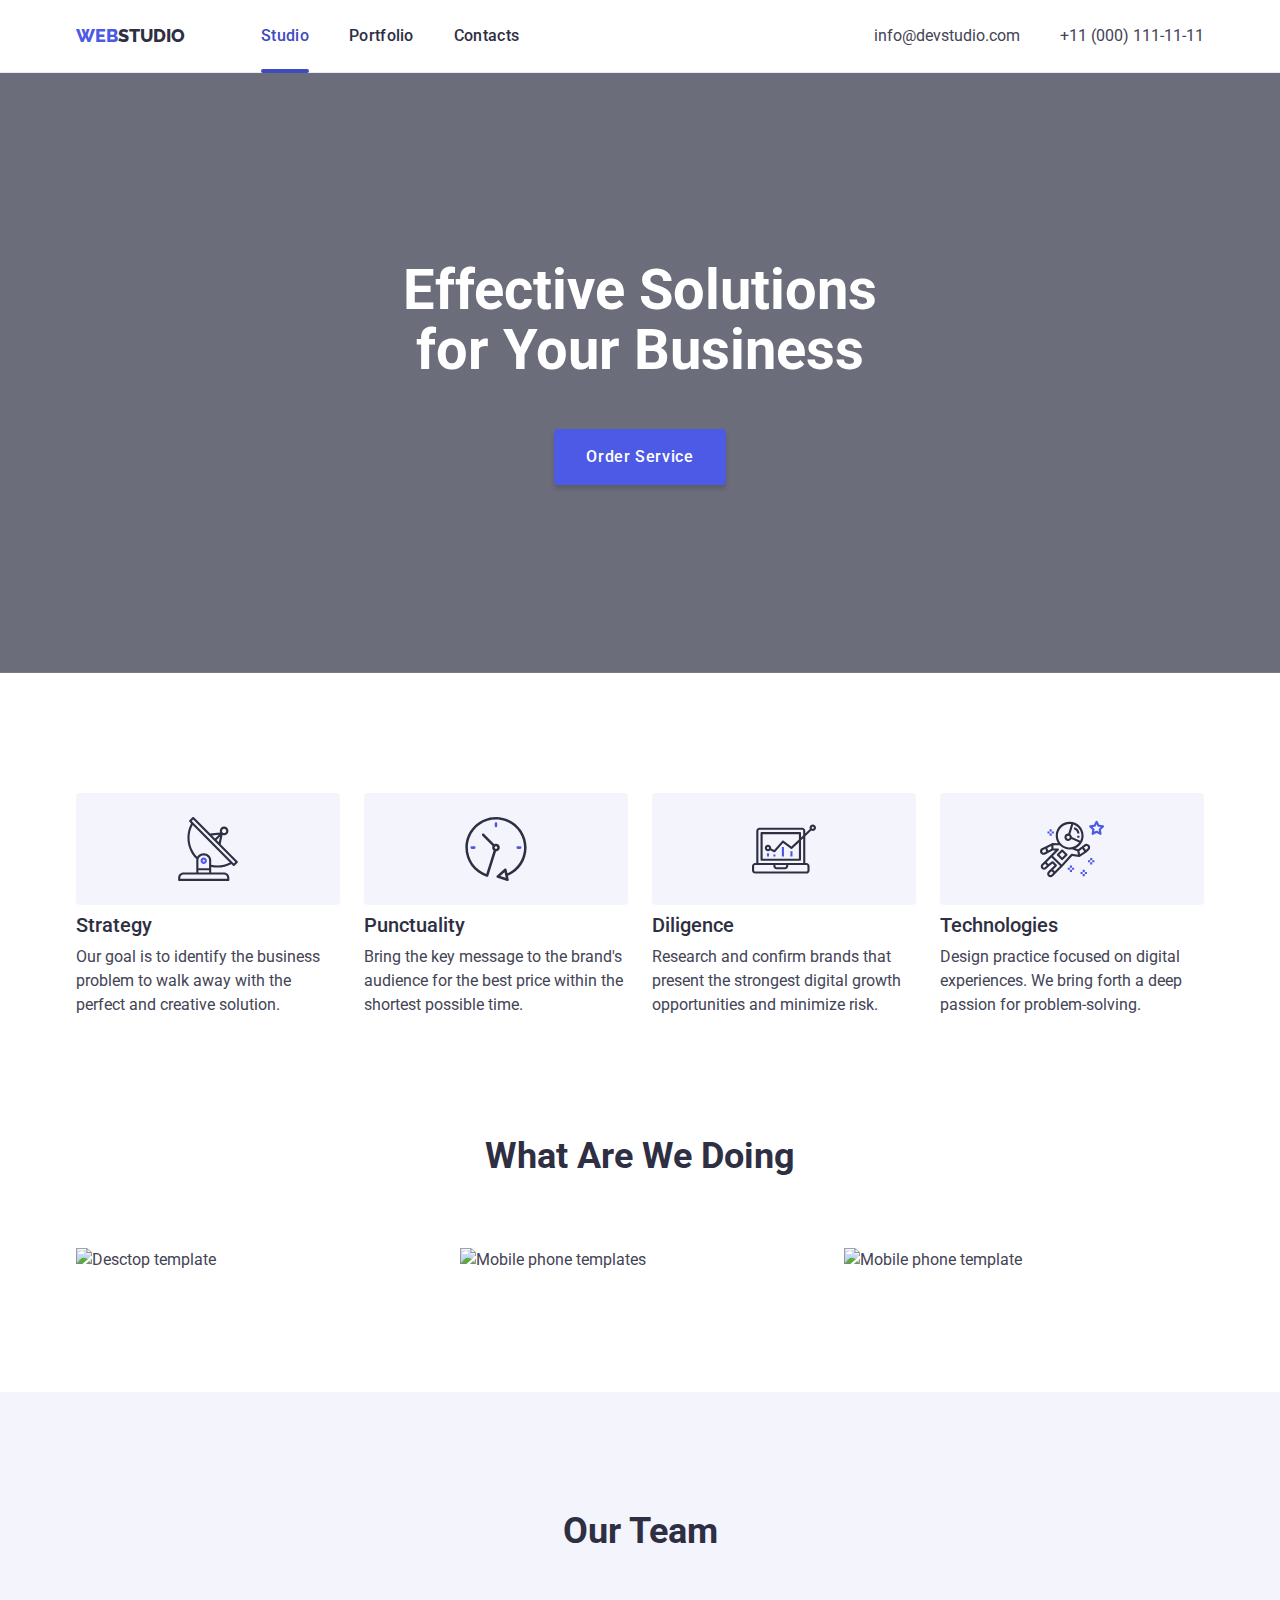
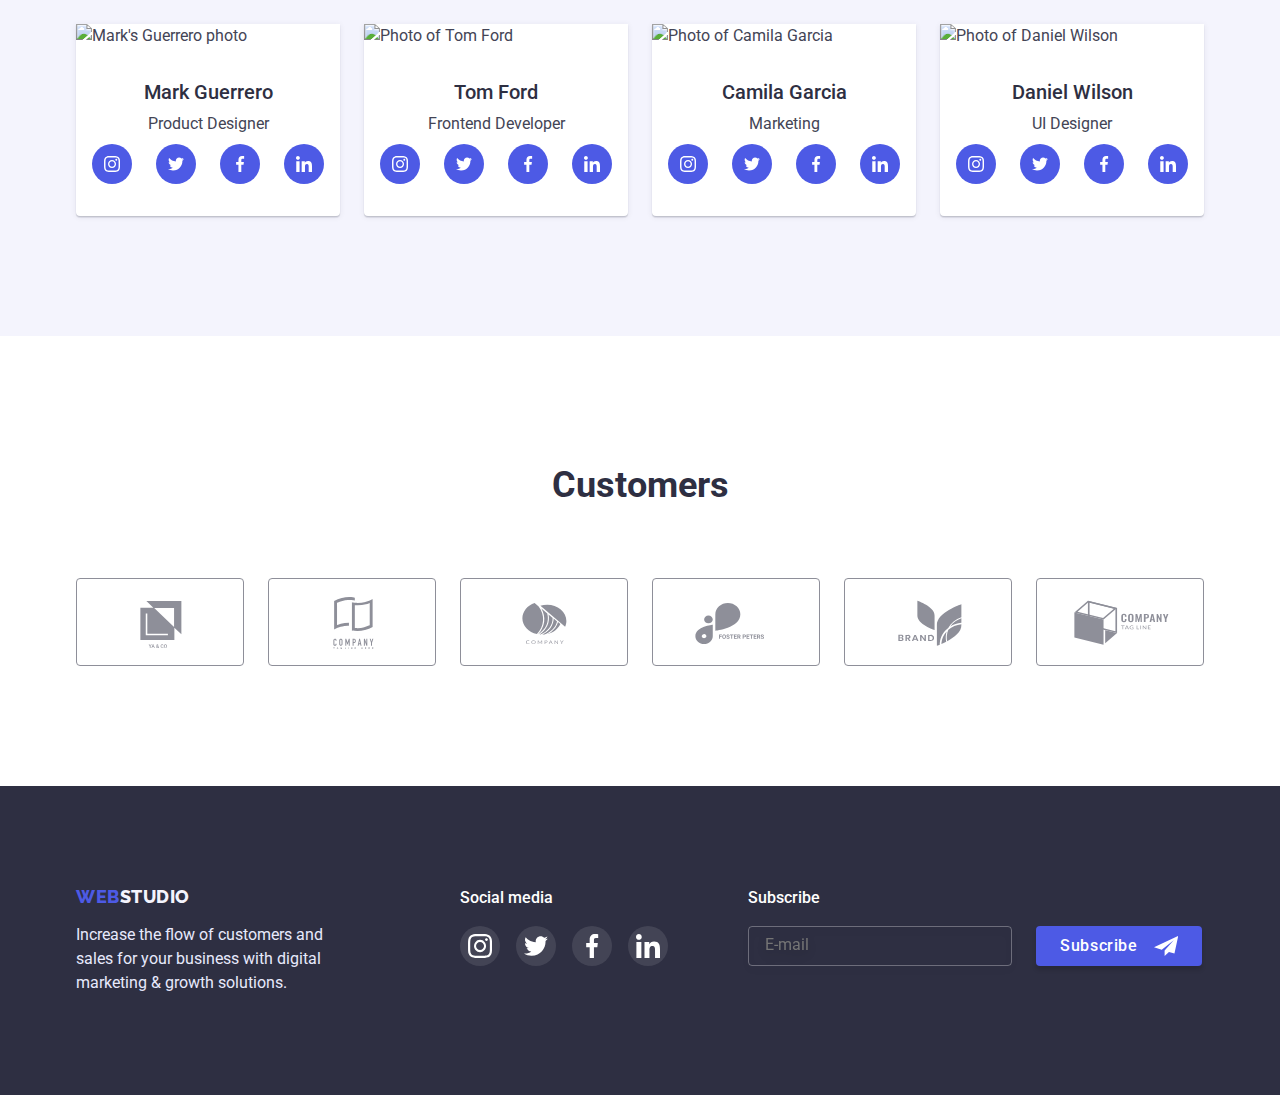
==== commit 9f6082a0: "edits from mentor" ====
--- a/index.html
+++ b/index.html
@@ -341,7 +341,7 @@
 						></li>
 					</ul>
 				</div>
-				<div class="subscribe-block">
+				<form name="subscribe-form" autocomplete="on" class="subscribe-block">
 					<div class="subscribe-panel">
 						<h3 class="footer-title">Subscribe</h3>
 						<label>
@@ -355,7 +355,7 @@
 							<use href="./images/icons.svg#icon-tg-subscribe"></use>
 						</svg>
 					</button>
-				</div>
+				</form>
 			</div>
 		</footer>
 		<div class="backdrop is-hidden" data-modal>
@@ -365,7 +365,7 @@
 						<use href="./images/svg-sprite.svg#icon-close-modal"></use>
 					</svg>
 				</button>
-				<div role="group" aria-labelledby="callback-title" class="callback-form">
+				<form name="callback-form" class="callback-form">
 					<p class="callback-title" id="callback-title"> Leave your contacts and we will call you back </p>
 
 					<label class="form-field">
@@ -390,7 +390,7 @@
 						<span class="input-name">Email</span>
 					</label>
 
-					<label class="form-field">
+					<label class="form-field comment-field">
 						<span class="input-name">Comment</span>
 						<textarea name="comment" placeholder="Text input" class="input comment"> </textarea>
 					</label>
@@ -398,10 +398,12 @@
 					<label class="privacy">
 						<input type="checkbox" name="privacy" class="checkbox" />
 						<span class="checkbox-custom"> </span>
-						<p class="privacy-text"> I accept the terms and conditions of the <a href="#">Privacy Policy</a> </p>
+						<span class="privacy-text">
+							I accept the terms and conditions of the <a href="#" class="privacy-link">Privacy Policy</a>
+						</span>
 					</label>
 					<button type="submit" class="submit-btn">Send</button>
-				</div>
+				</form>
 			</div>
 		</div>
 		<script src="./js/modal.js"></script>
--- a/css/styles.css
+++ b/css/styles.css
@@ -434,10 +434,9 @@
 .subscribe-block {
 	display: flex;
 	align-items: flex-end;
-}
-.subscribe-panel {
 	margin-left: 80px;
 }
+
 .subscribe-input {
 	border: 1px solid rgba(255, 255, 255, 0.3);
 	filter: drop-shadow(0px 4px 4px rgba(0, 0, 0, 0.15));
@@ -446,6 +445,7 @@
 	min-height: 40px;
 	min-width: 264px;
 	padding-left: 16px;
+	color: var(--white-primary);
 }
 
 .subscribe-btn {
@@ -472,6 +472,7 @@
 }
 .tg-icon {
 	fill: #fff;
+	margin-left: 16px;
 }
 /* Portfolio */
 /* Filters */
@@ -600,16 +601,17 @@
 	top: 50%;
 	left: 50%;
 	transform: translate(-50%, -50%);
-	min-width: 408px;
-	min-height: 576px;
+	width: 408px;
+	height: 584px;
+	padding: 72px 24px 24px 24px;
+	border-radius: 4px;
 	background-color: #fff;
 }
 
 .close-modal {
 	position: absolute;
-	top: 0;
-	right: 0;
-	margin: 24px;
+	top: 24px;
+	right: 24px;
 	width: 24px;
 	height: 24px;
 	border-radius: 50%;
@@ -636,7 +638,6 @@
 /* Inputs */
 
 .callback-title {
-	margin-top: 72px;
 	text-align: center;
 	font-weight: 500;
 	margin-bottom: 34px;
@@ -645,20 +646,26 @@
 .form-field {
 	position: relative;
 	display: block;
-	margin: 26px 24px;
+	margin-bottom: 26px;
 }
 .input {
-	width: 360px;
+	width: 100%;
 	height: 40px;
 	border: 1px solid rgba(33, 33, 33, 0.2);
 	border-radius: 4px;
 	padding-left: 38px;
+	outline: none;
+	transition: border-color 250ms cubic-bezier(0.4, 0, 0.2, 1);
+}
+
+.comment-field {
+	margin-bottom: 16px;
 }
 
 .input:last-child {
+	display: block;
 	padding: 8px 16px;
 	height: 120px;
-	transition: border-color 250ms cubic-bezier(0.4, 0, 0.2, 1), outline-color 250ms cubic-bezier(0.4, 0, 0.2, 1);
 }
 .input-icon {
 	position: absolute;
@@ -675,7 +682,6 @@
 
 .form-field:focus-within > .input {
 	border-color: var(--accent-color);
-	outline-color: var(--accent-color);
 }
 
 .input-name {
@@ -685,6 +691,7 @@
 	color: #8e8f99;
 	font-size: 12px;
 	line-height: 1.3;
+	margin-bottom: 4px;
 }
 
 .comment {
@@ -718,9 +725,14 @@
 	color: #757575;
 	font-size: 12px;
 	line-height: 1.33;
-}
-
-.checkbox:hover {
+	letter-spacing: 0.04em;
+}
+
+.privacy-link {
+	color: var(--accent-color);
+}
+
+.checkbox:is(:hover, :focus) {
 	border-color: #000;
 }
 
@@ -737,7 +749,7 @@
 .submit-btn {
 	display: block;
 	padding: 16px 32px;
-	margin: 24px 120px;
+	margin: 24px auto 0;
 	min-width: 169px;
 	border-radius: 4px;
 	border-width: 0;
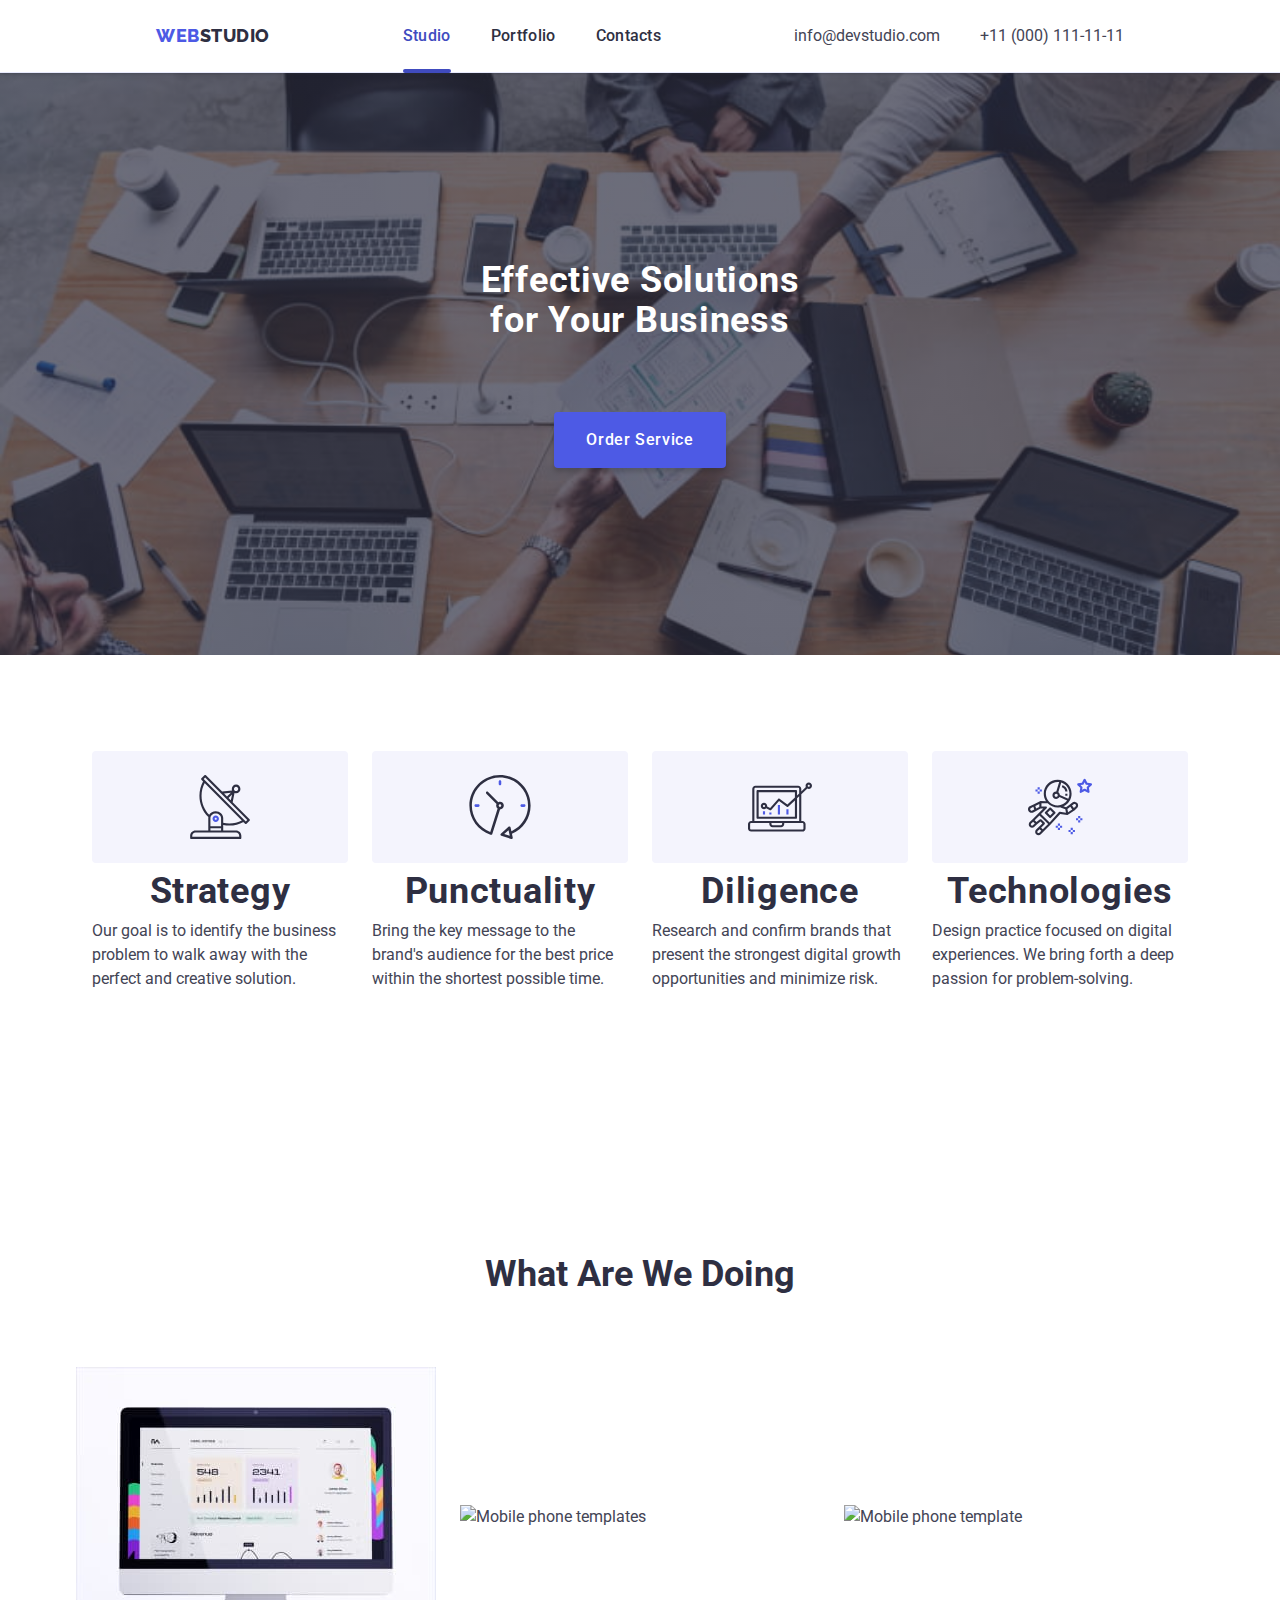
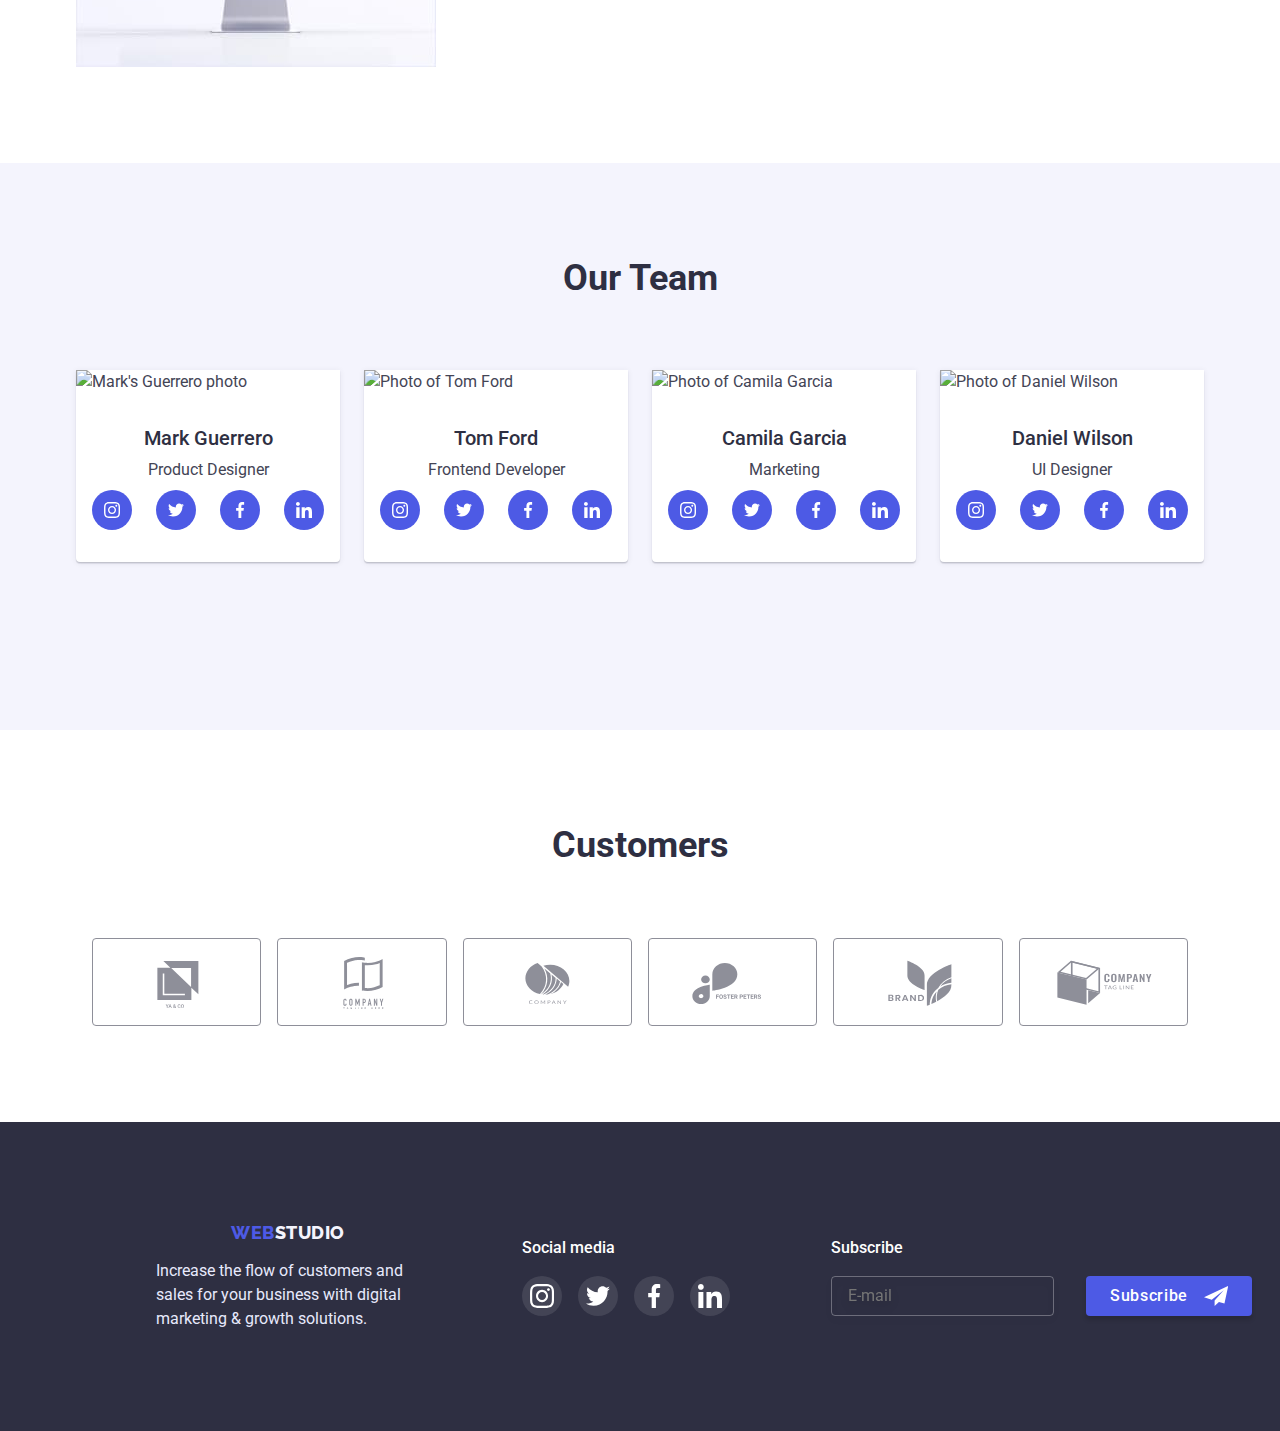
==== commit d92892e0: "responsive images" ====
--- a/index.html
+++ b/index.html
@@ -14,26 +14,37 @@
 			href="https://fonts.googleapis.com/css2?family=Raleway:wght@800&family=Roboto:wght@400;500;700&display=swap"
 			rel="stylesheet"
 		/>
-		<link rel="stylesheet" href="./css/styles.css" />
+		<link rel="stylesheet" href="./css/styles-1.css" />
 		<title>WebStudio</title>
 	</head>
 	<body>
 		<header>
-			<div class="container header-container">
+			<div class="header-container">
 				<nav class="main-navigation">
 					<a href="./index.html" class="logo link"><span class="accent-logo">Web</span>Studio</a>
 					<ul class="menu list">
 						<li class="menu-item"><a href="./index.html" class="menu-link link active">Studio</a></li>
 						<li class="menu-item"><a href="./portfolio.html" class="menu-link link">Portfolio</a></li>
-						<li class="menu-item"><a href="" class="menu-link link">Contacts</a></li>
-					</ul>
+						<li class="menu-item"><a href="#footer" class="menu-link link">Contacts</a></li>
+					</ul>
+					<button
+						class="menu-button js-open-menu"
+						type="button"
+						aria-label="Mobile menu toggle"
+						aria-expanded="false"
+						aria-controls="mobile-menu"
+					>
+						<svg width="30px" height="30px">
+							<use href="./images/icons.svg#icon-menu-button" width="30px" height="30px"></use>
+						</svg>
+					</button>
+					<address class="contacts-container">
+						<ul class="contacts list">
+							<li><a href="mailto:info@devstudio.com" class="contact-item link">info@devstudio.com</a></li>
+							<li> <a href="tel:+110001111111" class="contact-item link">+11 (000) 111-11-11</a></li>
+						</ul>
+					</address>
 				</nav>
-				<address>
-					<ul class="contacts list">
-						<li><a href="mailto:info@devstudio.com" class="contact-item link">info@devstudio.com</a></li>
-						<li> <a href="tel:+110001111111" class="contact-item link">+11 (000) 111-11-11</a></li>
-					</ul>
-				</address>
 			</div>
 		</header>
 		<main>
@@ -99,7 +110,11 @@
 				<div class="container">
 					<h2 class="sect-title">What are we doing</h2>
 					<ul class="work-images list">
-						<li class="work-image"><img src="./images/desctop.jpg" alt="Desctop template" width="360" /></li>
+						<li class="work-image">
+							<picture>
+								<img src="./images/desktop.jpg" alt="Desctop template" width="360" />
+							</picture>
+						</li>
 						<li class="work-image"
 							><img src="./images/phone-templates.jpg" alt="Mobile phone templates" width="360"
 						/></li>
@@ -304,7 +319,7 @@
 				</div>
 			</section>
 		</main>
-		<footer class="footer">
+		<footer class="footer" id="footer">
 			<div class="container footer-container">
 				<div class="footer-logo">
 					<a href="./index.html" class="logo-footer link"><span class="accent-logo">Web</span>Studio</a>
@@ -341,22 +356,21 @@
 						></li>
 					</ul>
 				</div>
+
 				<form name="subscribe-form" autocomplete="on" class="subscribe-block">
-					<div class="subscribe-panel">
-						<h3 class="footer-title">Subscribe</h3>
-						<label>
+					<h3 class="footer-title">Subscribe</h3>
+					<div class="input-block"
+						><label>
 							<input type="email" name="subscribe-mail" placeholder="E-mail" class="subscribe-input" />
 						</label>
-					</div>
-
-					<button type="button" class="subscribe-btn"
-						>Subscribe
-						<svg width="24px" height="24px" class="tg-icon">
-							<use href="./images/icons.svg#icon-tg-subscribe"></use>
-						</svg>
-					</button>
-				</form>
-			</div>
+						<button type="button" class="subscribe-btn"
+							>Subscribe
+							<svg width="24px" height="24px" class="tg-icon">
+								<use href="./images/icons.svg#icon-tg-subscribe"></use>
+							</svg>
+						</button>
+					</div> </form
+			></div>
 		</footer>
 		<div class="backdrop is-hidden" data-modal>
 			<div class="modal">
@@ -376,14 +390,14 @@
 						<span class="input-name">Name</span>
 					</label>
 					<label class="form-field">
-						<input type="text" name="tel" class="input" />
+						<input type="tel" name="tel" class="input" />
 						<svg class="input-icon" width="18px" height="24px">
 							<use href="./images/icons.svg#icon-tel"></use>
 						</svg>
 						<span class="input-name">Phone</span>
 					</label>
 					<label class="form-field">
-						<input type="text" name="tel" class="input" />
+						<input type="email" name="tel" class="input" />
 						<svg class="input-icon" width="18px" height="24px">
 							<use href="./images/icons.svg#icon-mail"></use>
 						</svg>
@@ -406,6 +420,63 @@
 				</form>
 			</div>
 		</div>
+		<div class="mobile-menu-container js-menu-container" id="menu-container">
+			<button class="close-menu js-close-menu" type="button">
+				<svg class="close-icon" width="8px" height="8px">
+					<use href="./images/svg-sprite.svg#icon-close-modal"></use>
+				</svg>
+			</button>
+			<div class="mobile-menu">
+				<div class="top"
+					><ul class="list">
+						<li class="menu-item mobile-menu-item"><a href="./index.html" class="menu-link link active">Studio</a></li>
+						<li class="menu-item mobile-menu-item"><a href="./portfolio.html" class="menu-link link">Portfolio</a></li>
+						<li class="menu-item mobile-menu-item"><a href="" class="menu-link link">Contacts</a></li>
+					</ul></div
+				>
+				<div class="bottom">
+					<ul class="mobile-contacts list">
+						<li class="contact-item"> <a href="tel:+110001111111" class="tel link">+11 (000) 111-11-11</a></li>
+						<li class="contact-item"><a href="mailto:info@devstudio.com" class="mail link">info@devstudio.com</a></li>
+					</ul>
+					<ul class="menu-socials list">
+						<li class="menu-social-item">
+							<a href="" class="menu-social-link link">
+								<svg class="menu-social-icon" width="16" height="16">
+									<use href="./images/svg-sprite.svg#icon-instagram"></use>
+								</svg>
+							</a>
+						</li>
+						<li class="menu-social-item">
+							<a href="" class="menu-social-link link">
+								<svg class="menu-social-icon" width="16" height="16">
+									<use href="./images/svg-sprite.svg#icon-twitter"></use>
+								</svg> </a
+						></li>
+						<li class="menu-social-item">
+							<a href="" class="menu-social-link link">
+								<svg class="menu-social-icon" width="16" height="16">
+									<use href="./images/svg-sprite.svg#icon-facebook"></use>
+								</svg> </a
+						></li>
+						<li class="menu-social-item"
+							><a href="" class="menu-social-link link">
+								<svg class="menu-social-icon" width="16" height="16">
+									<use href="./images/svg-sprite.svg#icon-linkedin"></use>
+								</svg>
+							</a>
+						</li>
+					</ul>
+				</div>
+			</div>
+		</div>
+		<script
+			defer
+			src="https://cdnjs.cloudflare.com/ajax/libs/body-scroll-lock/3.1.5/bodyScrollLock.min.js"
+			integrity="sha512-HowizSDbQl7UPEAsPnvJHlQsnBmU2YMrv7KkTBulTLEGz9chfBoWYyZJL+MUO6p/yBuuMO/8jI7O29YRZ2uBlA=="
+			crossorigin="anonymous"
+		></script>
+		<script src="./js/mobile-menu.js"></script>
 		<script src="./js/modal.js"></script>
 	</body>
 </html>
--- a/css/styles-1.css
+++ b/css/styles-1.css
@@ -0,0 +1,1097 @@
+:root {
+	--main-color: #2e2f42;
+	--sceondary-color: #434455;
+	--accent-color: #4d5ae5;
+	--white-primary: #ffffff;
+	--white-secondary: #f4f4fd;
+	--active-color: #404bbf;
+	--btn-color: #e7e9fc;
+}
+body {
+	max-width: 1440px;
+	margin: 0 auto;
+	font-family: Roboto, sans-serif;
+	font-weight: 400;
+	font-size: 16px;
+	line-height: 1.5;
+	color: #434455;
+	background-color: var(--white-primary);
+}
+body.modal-open {
+	overflow: hidden;
+}
+ul,
+h1,
+h2,
+h3,
+h4,
+p {
+	margin: 0;
+	padding: 0;
+}
+
+img {
+	display: block;
+	max-width: 100%;
+	height: auto;
+}
+
+.sect-title {
+	margin-bottom: 72px;
+	font-weight: 700;
+	font-size: 36px;
+	line-height: 1.1;
+	color: var(--main-color);
+	text-align: center;
+	text-transform: capitalize;
+}
+
+.item-title {
+	font-weight: 500;
+	font-size: 20px;
+	line-height: 1.2;
+	color: var(--main-color);
+}
+
+footer {
+	background-color: var(--main-color);
+}
+
+section:not(:first-child) {
+	padding: 96px 0;
+}
+.list {
+	list-style: none;
+}
+
+.link {
+	text-decoration: none;
+}
+
+/* Logo */
+.logo {
+	display: block;
+	font-family: Raleway, sans-serif;
+	font-style: normal;
+	text-decoration: none;
+	text-transform: uppercase;
+	letter-spacing: 0.03em;
+	font-size: 18px;
+	line-height: 1.3;
+	font-weight: 800;
+	color: var(--main-color);
+}
+.accent-logo {
+	color: var(--accent-color);
+}
+
+.container {
+	padding: 0;
+	margin: 0 auto;
+	width: 100%;
+}
+
+@media screen and (min-width: 480px) {
+	.container {
+		width: 480px;
+	}
+}
+@media screen and (min-width: 768px) {
+	.container {
+		width: 736px;
+	}
+}
+
+@media screen and (min-width: 1200px) {
+	.container {
+		width: 1128px;
+	}
+}
+
+/* Navigation and Header */
+
+.header-container {
+	position: relative;
+	padding: 24px 16px 10px 16px;
+	border-bottom: 1px solid var(--btn-color);
+	box-shadow: 0px 2px 1px rgba(46, 47, 66, 0.08), 0px 1px 1px rgba(46, 47, 66, 0.16), 0px 1px 6px rgba(46, 47, 66, 0.08);
+}
+
+@media screen and (min-width: 768px) {
+	.menu-item:not(:first-child) {
+		margin-left: 40px;
+	}
+}
+
+@media screen and (min-width: 1200px) {
+	.header-container {
+		padding: 24px 156px;
+	}
+}
+.main-navigation {
+	display: flex;
+	align-items: center;
+	justify-content: space-between;
+	width: inherit;
+}
+.menu {
+	display: inline-flex;
+}
+
+@media screen and (max-width: 767px) {
+	.menu {
+		display: none;
+	}
+	.contacts-container {
+		display: none;
+	}
+}
+
+.contacts:not(:last-child) {
+	margin-left: 100px;
+}
+
+.menu-item {
+	position: relative;
+	font-weight: 500;
+	letter-spacing: 0.02em;
+}
+
+.contact-item {
+	font-style: normal;
+	font-weight: 400;
+	line-height: 1.5;
+	color: var(--sceondary-color);
+	transition: color 250ms cubic-bezier(0.4, 0, 0.2, 1);
+}
+
+.contact-item:is(:hover, :focus, :active) {
+	color: var(--accent-color);
+}
+
+@media screen and (min-width: 768px) {
+	.active {
+		display: flex;
+		flex-direction: column;
+		align-items: center;
+		color: var(--active-color);
+	}
+
+	.active::after {
+		content: " ";
+		position: absolute;
+		bottom: -23px;
+		left: 0;
+		margin-top: 24px;
+		width: 100%;
+		height: 4px;
+		border-radius: 2px;
+		background-color: var(--active-color);
+	}
+}
+
+@media screen and (min-width: 1200px) {
+	.active::after {
+		bottom: -25px;
+	}
+}
+@media screen and (min-width: 1200px) {
+	.contacts {
+		display: flex;
+		gap: 40px;
+	}
+}
+.menu-link {
+	color: var(--main-color);
+	font-weight: 500;
+	transition: color 250ms cubic-bezier(0.4, 0, 0.2, 1);
+}
+.menu-link:is(:hover, :focus) {
+	color: var(--active-color);
+}
+
+/* Mobile menu */
+
+.menu-button {
+	display: flex;
+	justify-content: flex-end;
+	margin: 0;
+	padding: 0;
+	background-color: transparent;
+	cursor: pointer;
+	border: none;
+	outline: none;
+}
+
+@media screen and (min-width: 768px) {
+	.menu-button {
+		display: none;
+	}
+}
+.mobile-menu {
+	display: flex;
+	flex-direction: column;
+	justify-content: space-between;
+	height: 100%;
+}
+.mobile-menu-container {
+	position: absolute;
+	top: 0;
+	left: 0;
+	width: 100vw;
+	height: 100vh;
+	padding: 80px 51px 40px 40px;
+	font-weight: 700;
+	font-size: 36px;
+	line-height: calc(40 / 36);
+	letter-spacing: 0.02em;
+	text-transform: capitalize;
+	background-color: var(--white-primary);
+	z-index: 999;
+	transform: translateX(-100%);
+	transition: transform 250ms ease-in-out;
+	overflow-y: scroll;
+}
+
+.mobile-menu-container.is-open {
+	transform: translateX(0);
+}
+.mobile-menu-container .close-menu {
+	position: absolute;
+	top: 40px;
+	right: 40px;
+}
+
+.mobile-menu-item:not(:last-child) {
+	margin-bottom: 40px;
+}
+
+.close-menu {
+	position: absolute;
+	top: 24px;
+	right: 24px;
+	width: 24px;
+	height: 24px;
+	border-radius: 50%;
+	background: var(--btn-color);
+	color: #000;
+	border: 1px solid rgba(0, 0, 0, 0.1);
+	cursor: pointer;
+	transition: background-color 250ms cubic-bezier(0.4, 0, 0.2, 1), color 250ms cubic-bezier(0.4, 0, 0.2, 1);
+}
+
+.close-menu:is(:hover, :focus) {
+	background-color: var(--active-color);
+	color: #fff;
+}
+
+.active {
+	color: var(--active-color);
+}
+
+.tel {
+	font-size: 36px;
+	line-height: calc(40 / 36);
+	color: var(--accent-color);
+	font-weight: 600;
+	margin-bottom: 40px;
+}
+
+.mail {
+	font-size: 20px;
+	line-height: calc(24 / 20);
+	color: var(--sceondary-color);
+}
+.menu-socials {
+	display: flex;
+	align-items: center;
+	justify-content: center;
+	gap: 24px;
+}
+.menu-social-item {
+	width: 40px;
+	height: 40px;
+}
+.menu-social-link {
+	display: flex;
+	align-items: center;
+	justify-content: center;
+	width: 100%;
+	height: 100%;
+	background-color: var(--accent-color);
+	border-radius: 50%;
+	color: var(--white-primary);
+	transition: background-color 250ms cubic-bezier(0.4, 0, 0.2, 1);
+}
+.menu-social-link:is(:hover, :focus) {
+	background-color: var(--active-color);
+}
+.menu-social-icon {
+	fill: currentColor;
+}
+
+/* Hero */
+/* bg for mobile */
+.hero {
+	background-image: linear-gradient(rgba(46, 47, 66, 0.7), rgba(46, 47, 66, 0.7)), url(../images/hero-bg-mob.jpg);
+	background-repeat: no-repeat;
+	background-position: center;
+	background-size: cover;
+	padding: 112px 0;
+}
+
+@media (min-device-pixel-ratio: 2),
+	(-webkit-min-device-pixel-ratio: 2),
+	(min-resolution: 192dpi),
+	(min-resolution: 2dppx) {
+	.hero {
+		background-image: linear-gradient(rgba(46, 47, 66, 0.7), rgba(46, 47, 66, 0.7)), url(../images/hero-bg-mob-2x.jpg);
+	}
+}
+/* bg for tablet */
+@media screen and (min-width: 768px) {
+	.hero {
+		background-image: linear-gradient(rgba(46, 47, 66, 0.7), rgba(46, 47, 66, 0.7)), url(../images/hero-bg-tab.jpg);
+	}
+}
+
+@media (min-device-pixel-ratio: 2),
+	(-webkit-min-device-pixel-ratio: 2),
+	(min-resolution: 192dpi),
+	(min-resolution: 2dppx) and (min-width: 768px) {
+	.hero {
+		background-image: linear-gradient(rgba(46, 47, 66, 0.7), rgba(46, 47, 66, 0.7)), url(../images/hero-bg-tab-2x.jpg);
+	}
+}
+
+/* bg for desktop */
+@media screen and (min-with: 1200px) {
+	.hero {
+		background-image: linear-gradient(rgba(46, 47, 66, 0.7), rgba(46, 47, 66, 0.7)), url(../images/hero-bg.jpg);
+	}
+}
+
+@media (min-device-pixel-ratio: 2),
+	(-webkit-min-device-pixel-ratio: 2),
+	(min-resolution: 192dpi),
+	(min-resolution: 2dppx) and (min-width: 1200px) {
+	.hero {
+		background-image: linear-gradient(rgba(46, 47, 66, 0.7), rgba(46, 47, 66, 0.7)), url(../images/hero-bg-2x.jpg);
+	}
+}
+
+@media screen and (min-width: 1200px) {
+	.hero {
+		padding: 187px 0;
+	}
+}
+.hero-title {
+	width: 320px;
+	text-align: center;
+	margin: 0 auto;
+	font-size: 36px;
+	font-weight: 700;
+	line-height: calc(40 / 36);
+	letter-spacing: 0.02em;
+	color: #ffffff;
+}
+
+/* Main Button */
+.main-btn {
+	display: block;
+	margin-top: 72px;
+	margin-left: auto;
+	margin-right: auto;
+	padding: 16px 32px;
+	border-radius: 4px;
+	border-width: 0;
+	box-shadow: 0px 4px 4px rgba(0, 0, 0, 0.15);
+	font-weight: 500;
+	line-height: 1.5;
+	letter-spacing: 0.04em;
+	font-size: 16px;
+	background-color: var(--accent-color);
+	color: #ffffff;
+	cursor: pointer;
+	transition: background-color 250ms cubic-bezier(0.4, 0, 0.2, 1);
+}
+
+.main-btn:is(:hover, :focus) {
+	background-color: var(--active-color);
+}
+
+/* Modal&Backdrop */
+.backdrop {
+	position: fixed;
+	top: 0;
+	left: 0;
+	width: 100%;
+	height: 100%;
+	background: rgba(46, 47, 66, 0.4);
+	transition: opacity 250ms cubic-bezier(0.39, 0.83, 0.89, 0.92);
+	overflow-y: scroll;
+}
+
+.backdrop.is-hidden {
+	opacity: 0;
+	pointer-events: none;
+}
+.modal {
+	position: absolute;
+	top: 50%;
+	left: 50%;
+	transform: translate(-50%, -50%);
+	width: 392px;
+	height: 586px;
+	max-height: 90vh;
+	padding: 72px 16px 24px 16px;
+	border-radius: 4px;
+	background-color: #fff;
+	overflow-y: scroll;
+}
+
+.close-modal {
+	position: absolute;
+	top: 24px;
+	right: 24px;
+	width: 24px;
+	height: 24px;
+	border-radius: 50%;
+	background: var(--btn-color);
+	color: #000;
+	border: 1px solid rgba(0, 0, 0, 0.1);
+	cursor: pointer;
+	transition: background-color 250ms cubic-bezier(0.4, 0, 0.2, 1), color 250ms cubic-bezier(0.4, 0, 0.2, 1);
+}
+
+.close-modal:is(:hover, :focus) {
+	background-color: var(--active-color);
+	color: #fff;
+}
+
+.close-icon {
+	position: absolute;
+	top: 50%;
+	left: 50%;
+	transform: translate(-50%, -50%);
+	fill: currentColor;
+}
+
+/* Modal inputs */
+
+.callback-title {
+	text-align: center;
+	font-weight: 500;
+	margin-bottom: 34px;
+}
+
+.form-field {
+	position: relative;
+	display: block;
+	margin-bottom: 26px;
+}
+.input {
+	width: 100%;
+	height: 40px;
+	border: 1px solid rgba(33, 33, 33, 0.2);
+	border-radius: 4px;
+	padding-left: 38px;
+	outline: none;
+	transition: border-color 250ms cubic-bezier(0.4, 0, 0.2, 1);
+}
+
+.comment-field {
+	margin-bottom: 16px;
+}
+
+.input:last-child {
+	display: block;
+	padding: 8px 16px;
+	height: 120px;
+}
+.input-icon {
+	position: absolute;
+	top: 50%;
+	left: 16px;
+	transform: translateY(-50%);
+	fill: var(--main-color);
+	transition: fill 250ms cubic-bezier(0.4, 0, 0.2, 1);
+}
+
+.form-field:focus-within > .input-icon {
+	fill: var(--accent-color);
+}
+
+.form-field:focus-within > .input {
+	border-color: var(--accent-color);
+}
+
+.input-name {
+	position: absolute;
+	bottom: 100%;
+	left: 0;
+	color: #8e8f99;
+	font-size: 12px;
+	line-height: 1.3;
+	margin-bottom: 4px;
+}
+
+.comment {
+	resize: none;
+}
+
+.checkbox {
+	position: absolute;
+	display: block;
+	-webkit-appearance: none;
+	-moz-appearance: none;
+	appearance: none;
+}
+.privacy {
+	display: flex;
+	align-items: center;
+	justify-content: center;
+}
+.checkbox-custom {
+	display: block;
+	width: 16px;
+	height: 16px;
+	border: 1.25px solid var(--main-color);
+	border-radius: 2px;
+	transition: background-color 250ms cubic-bezier(0.4, 0, 0.2, 1), border-color 250ms cubic-bezier(0.4, 0, 0.2, 1),
+		background-image 250ms cubic-bezier(0.4, 0, 0.2, 1);
+}
+
+.privacy-text {
+	margin-left: 8px;
+	color: #757575;
+	font-size: 12px;
+	line-height: 1.33;
+	letter-spacing: 0.04em;
+}
+
+.privacy-link {
+	color: var(--accent-color);
+}
+
+.checkbox:is(:hover, :focus) {
+	border-color: #000;
+}
+
+.checkbox:checked + .checkbox-custom {
+	background-color: var(--active-color);
+	border-color: transparent;
+	background-image: url(../images/checkbox.svg);
+	background-repeat: no-repeat;
+	background-position: 50% 50%;
+	background-size: contain;
+	background-origin: border-box;
+}
+
+.submit-btn {
+	display: block;
+	padding: 16px 32px;
+	margin: 24px auto 0;
+	min-width: 169px;
+	border-radius: 4px;
+	border-width: 0;
+	box-shadow: 0px 4px 4px rgba(0, 0, 0, 0.15);
+	font-weight: 500;
+	line-height: 1.5;
+	letter-spacing: 0.04em;
+	font-size: 16px;
+	background-color: var(--accent-color);
+	color: #ffffff;
+	cursor: pointer;
+	transition: background-color 250ms cubic-bezier(0.4, 0, 0.2, 1);
+}
+
+.submit-btn:hover {
+	background-color: var(--active-color);
+}
+/* Features section*/
+.features-list {
+	padding-left: 16px;
+	padding-right: 16px;
+}
+
+@media screen and (min-width: 768px) {
+	.features-list {
+		display: flex;
+		flex-wrap: wrap;
+		column-gap: 24px;
+	}
+
+	.feature-item {
+		width: 340px;
+	}
+}
+
+@media screen and (min-width: 1200px) {
+	.features-list {
+		flex-wrap: nowrap;
+		gap: 24px;
+	}
+	.feature-item {
+		width: 264px;
+	}
+}
+.feature-item:not(:last-child) {
+	margin-bottom: 72px;
+}
+.feature-title {
+	margin-bottom: 8px;
+	font-size: 36px;
+	font-weight: 700;
+	line-height: calc(40 / 36);
+	letter-spacing: 0.02em;
+	text-align: center;
+}
+@media screen and (max-width: 1199px) {
+	.icon-container {
+		display: none;
+	}
+}
+.icon-container {
+	display: flex;
+	justify-content: center;
+	align-items: center;
+	height: 112px;
+	margin-bottom: 8px;
+	border-radius: 4px;
+	background-color: var(--white-secondary);
+}
+
+.feature-icon {
+	width: 64px;
+	height: 64px;
+}
+
+@media screen and (max-width: 1199px) {
+	.icon-container {
+		display: none;
+	}
+}
+/* Work section */
+@media screen and (max-width: 1199px) {
+	.work-examp {
+		display: none;
+	}
+}
+.work-examp {
+	padding: 120px 0;
+}
+
+.work-images {
+	display: flex;
+	justify-content: center;
+	align-items: center;
+}
+
+.work-image:not(:last-child) {
+	margin-right: 24px;
+}
+/* Team section */
+.team {
+	background-color: var(--white-secondary);
+	padding-bottom: 112px;
+}
+
+@media screen and (min-width: 768px) {
+	.worker-cards {
+		display: flex;
+		flex-wrap: wrap;
+		column-gap: 24px;
+	}
+}
+.worker-card {
+	background-color: #fff;
+	box-shadow: 0px 1px 6px rgba(46, 47, 66, 0.08), 0px 1px 1px rgba(46, 47, 66, 0.16), 0px 2px 1px rgba(46, 47, 66, 0.08);
+	border-radius: 0px 0px 4px 4px;
+	margin-bottom: 72px;
+	width: 264px;
+	margin-left: auto;
+	margin-right: auto;
+}
+
+.worker-description {
+	padding: 32px 0;
+	text-align: center;
+}
+
+.worker-name {
+	margin-bottom: 8px;
+}
+.worker-function {
+	margin-bottom: 8px;
+}
+.worker-socials {
+	display: flex;
+	align-items: center;
+	justify-content: center;
+	gap: 24px;
+}
+.worker-social-item {
+	width: 40px;
+	height: 40px;
+}
+.worker-social-link {
+	display: flex;
+	align-items: center;
+	justify-content: center;
+	width: 100%;
+	height: 100%;
+	background-color: var(--accent-color);
+	border-radius: 50%;
+	color: var(--white-primary);
+	transition: background-color 250ms cubic-bezier(0.4, 0, 0.2, 1);
+}
+.worker-social-link:is(:hover, :focus) {
+	background-color: var(--active-color);
+}
+.worker-social-icon {
+	fill: currentColor;
+}
+
+/* Customers section */
+
+.customer-list {
+	display: flex;
+	flex-wrap: wrap;
+	align-items: center;
+	justify-content: center;
+	padding: 0 16px;
+	row-gap: 72px;
+	column-gap: 16px;
+}
+
+@media screen and (min-width: 1200px) {
+	.customer-list {
+		flex-wrap: nowrap;
+	}
+}
+
+.customer-item {
+	width: 170px;
+	height: 88px;
+}
+
+.customer-link {
+	display: flex;
+	align-items: center;
+	justify-content: center;
+	width: 100%;
+	height: 100%;
+	border-radius: 4px;
+	border: 1px solid #8e8f99;
+	color: #8e8f99;
+	transition: border-color 250ms cubic-bezier(0.4, 0, 0.2, 1), color 250ms cubic-bezier(0.4, 0, 0.2, 1);
+}
+.customer-link:is(:hover, :focus) {
+	border-color: var(--active-color);
+	color: var(--active-color);
+}
+.customer-logo {
+	fill: currentColor;
+}
+
+/* Footer */
+.footer {
+	padding: 96px 15px;
+	text-align: center;
+}
+
+@media screen and (min-width: 768px) {
+	.footer-container {
+		display: flex;
+		flex-wrap: wrap;
+		column-gap: 24px;
+		justify-content: center;
+	}
+}
+
+@media screen and (min-width: 1200px) {
+	.footer {
+		padding: 100px 156px;
+	}
+
+	.footer-container {
+		flex-wrap: nowrap;
+		align-items: center;
+		justify-content: space-between;
+		gap: ;
+	}
+}
+
+.logo-footer {
+	display: block;
+	margin-bottom: 16px;
+	font-style: normal;
+	font-family: Raleway, sans-serif;
+	font-size: 18px;
+	font-weight: 800;
+	line-height: 1.17;
+	text-transform: uppercase;
+	letter-spacing: 0.03em;
+	color: var(--white-secondary);
+}
+.footer-text {
+	color: var(--btn-color);
+	width: 264px;
+	margin: 0 auto;
+	text-align: left;
+}
+
+.footer-title {
+	margin-bottom: 16px;
+	color: var(--white-primary);
+	font-weight: 500;
+	font-size: 16px;
+	line-height: 1.5;
+	text-align: left;
+}
+
+@media screen and (max-width: 767px) {
+	.footer-title {
+		text-align: center;
+	}
+}
+
+.footer-socials-list {
+	display: flex;
+	justify-content: center;
+	gap: 16px;
+}
+
+.footer-social-item {
+	width: 40px;
+	height: 40px;
+	border-radius: 50%;
+	background: rgba(255, 255, 255, 0.1);
+}
+
+.footer-social-link {
+	display: flex;
+	align-items: center;
+	justify-content: center;
+	border-radius: 50%;
+	width: 100%;
+	height: 100%;
+	color: var(--white-primary);
+	transition: background-color 250ms cubic-bezier(0.4, 0, 0.2, 1);
+}
+
+.footer-social-icon {
+	fill: currentColor;
+}
+
+.footer-social-link:is(:hover, :focus) {
+	background-color: #31d0aa;
+}
+
+@media screen and (max-width: 767px) {
+	.socials {
+		margin-top: 72px;
+	}
+}
+.subscribe-block {
+	max-width: 453px;
+	width: 100%;
+}
+
+@media screen and (max-width: 1199px) {
+	.subscribe-block {
+		margin-top: 72px;
+	}
+}
+.subscribe-input {
+	border: 1px solid rgba(255, 255, 255, 0.3);
+	filter: drop-shadow(0px 4px 4px rgba(0, 0, 0, 0.15));
+	border-radius: 4px;
+	background-color: transparent;
+	min-height: 40px;
+	width: 100%;
+	max-width: 264px;
+	padding-left: 16px;
+	color: var(--white-primary);
+}
+
+.subscribe-btn {
+	display: flex;
+	align-items: center;
+	max-height: 40px;
+	padding: 8px 24px;
+	margin: 0 auto;
+	border-radius: 4px;
+	border-width: 0;
+	box-shadow: 0px 4px 4px rgba(0, 0, 0, 0.15);
+	font-weight: 500;
+	line-height: 1.5;
+	letter-spacing: 0.04em;
+	font-size: 16px;
+	background-color: var(--accent-color);
+	color: #ffffff;
+	cursor: pointer;
+	transition: background-color 250ms cubic-bezier(0.4, 0, 0.2, 1);
+}
+@media screen and (max-width: 767px) {
+	.subscribe-btn {
+		margin-top: 16px;
+	}
+}
+.subscribe-btn:hover {
+	background-color: var(--active-color);
+}
+.tg-icon {
+	fill: #fff;
+	margin-left: 16px;
+}
+@media screen and (min-width: 768px) {
+	.input-block {
+		display: flex;
+		align-items: center;
+	}
+}
+
+/* Portfolio page */
+/* Filters */
+.work-examples {
+	padding: 48px 16px;
+}
+
+.filters {
+	display: flex;
+	flex-wrap: wrap;
+	column-gap: 24px;
+	row-gap: 16px;
+}
+
+@media screen and (min-width: 768px) {
+	.filters {
+		justify-content: center;
+	}
+}
+
+.filter-item:not(:last-child) {
+	margin-right: 24px;
+}
+.btn {
+	padding: 12px 24px;
+	border: 1px solid;
+	border-radius: 4px;
+	font-weight: 500;
+	line-height: 1.5;
+	color: var(--accent-color);
+	background-color: var(--white-secondary);
+	border-color: var(--btn-color);
+	cursor: pointer;
+	transition: background-color 250ms cubic-bezier(0.4, 0, 0.2, 1), color 250ms cubic-bezier(0.4, 0, 0.2, 1),
+		border-color 250ms cubic-bezier(0.4, 0, 0.2, 1), box-shadow 250ms cubic-bezier(0.4, 0, 0.2, 1);
+}
+
+.btn:is(:hover, :focus, :active) {
+	background-color: var(--active-color);
+	color: var(--white-primary);
+	border-color: var(--active-color);
+	box-shadow: 0px 4px 4px rgba(0, 0, 0, 0.15);
+}
+
+/* Work list */
+
+.work-list {
+	margin: 48px auto;
+}
+
+/* .work-list {
+	display: flex;
+	flex-wrap: wrap;
+	justify-content: center;
+	row-gap: 48px;
+	column-gap: 24px;
+	margin-top: 48px;
+} */
+.work-filter {
+	color: var(--sceondary-color);
+}
+
+.work-name {
+	padding: 32px 16px;
+	border: 1px solid var(--btn-color);
+	border-top: none;
+}
+.work-card {
+	max-width: 396px;
+
+	background: var(--white-primary);
+	transition: box-shadow 250ms cubic-bezier(0.4, 0, 0.2, 1);
+}
+@media screen and (max-width: 767px) {
+	.work-list > li:not(:last-child) {
+		margin-bottom: 48px;
+	}
+	.work-list > li {
+		margin: 0 auto;
+	}
+}
+
+.work-list > li {
+	max-width: 356px;
+}
+
+@media screen and (min-width: 1200px) {
+	.work-card:is(:hover, :focus) .overlay {
+		transform: translatex(0);
+	}
+}
+
+.work-card > .link:is(:hover, :focus) {
+	box-shadow: 0px 1px 6px rgba(46, 47, 66, 0.08), 0px 1px 1px rgba(46, 47, 66, 0.16), 0px 2px 1px rgba(46, 47, 66, 0.08);
+}
+.work-title {
+	margin-bottom: 8px;
+	font-weight: 500;
+	font-size: 20px;
+	line-height: 1.2;
+	color: var(--main-color);
+}
+.work-thumb {
+	position: relative;
+	overflow: hidden;
+}
+
+.overlay {
+	position: absolute;
+	top: 0;
+	left: 0;
+	width: 100%;
+	height: 100%;
+	transform: translateY(100%);
+	transition: transform 250ms cubic-bezier(0.4, 0, 0.2, 1);
+	background-color: var(--accent-color);
+	color: var(--white-secondary);
+}
+
+.work-desc {
+	margin: 46px 32px;
+}
+
+@media screen and (min-width: 768px) {
+	.work-list {
+		display: flex;
+		flex-wrap: wrap;
+		column-gap: 24px;
+		row-gap: 72px;
+	}
+}
+/* Hidden visually elements */
+
+.hidden-visually {
+	position: absolute;
+	width: 1px;
+	height: 1px;
+	margin: -1px;
+	padding: 0;
+	border: 0;
+	overflow: hidden;
+	clip: rect(0 0 0 0);
+}
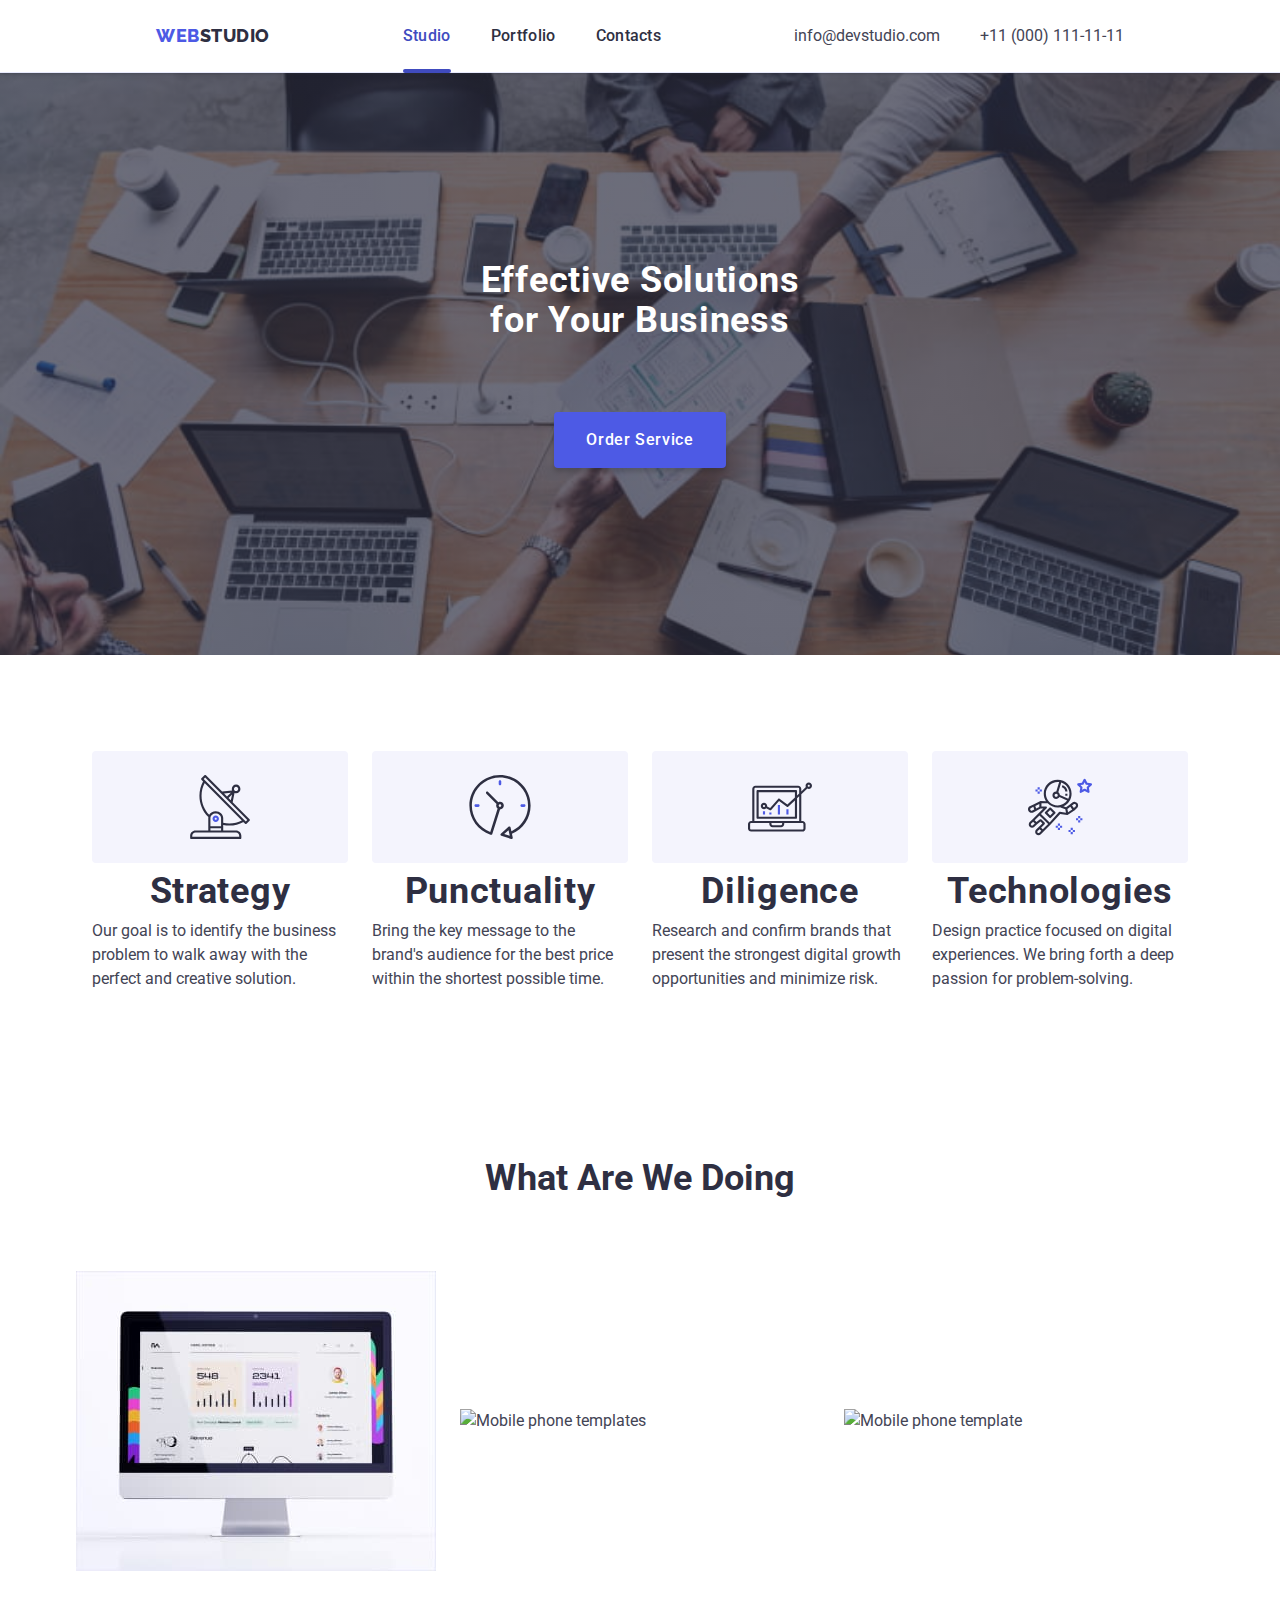
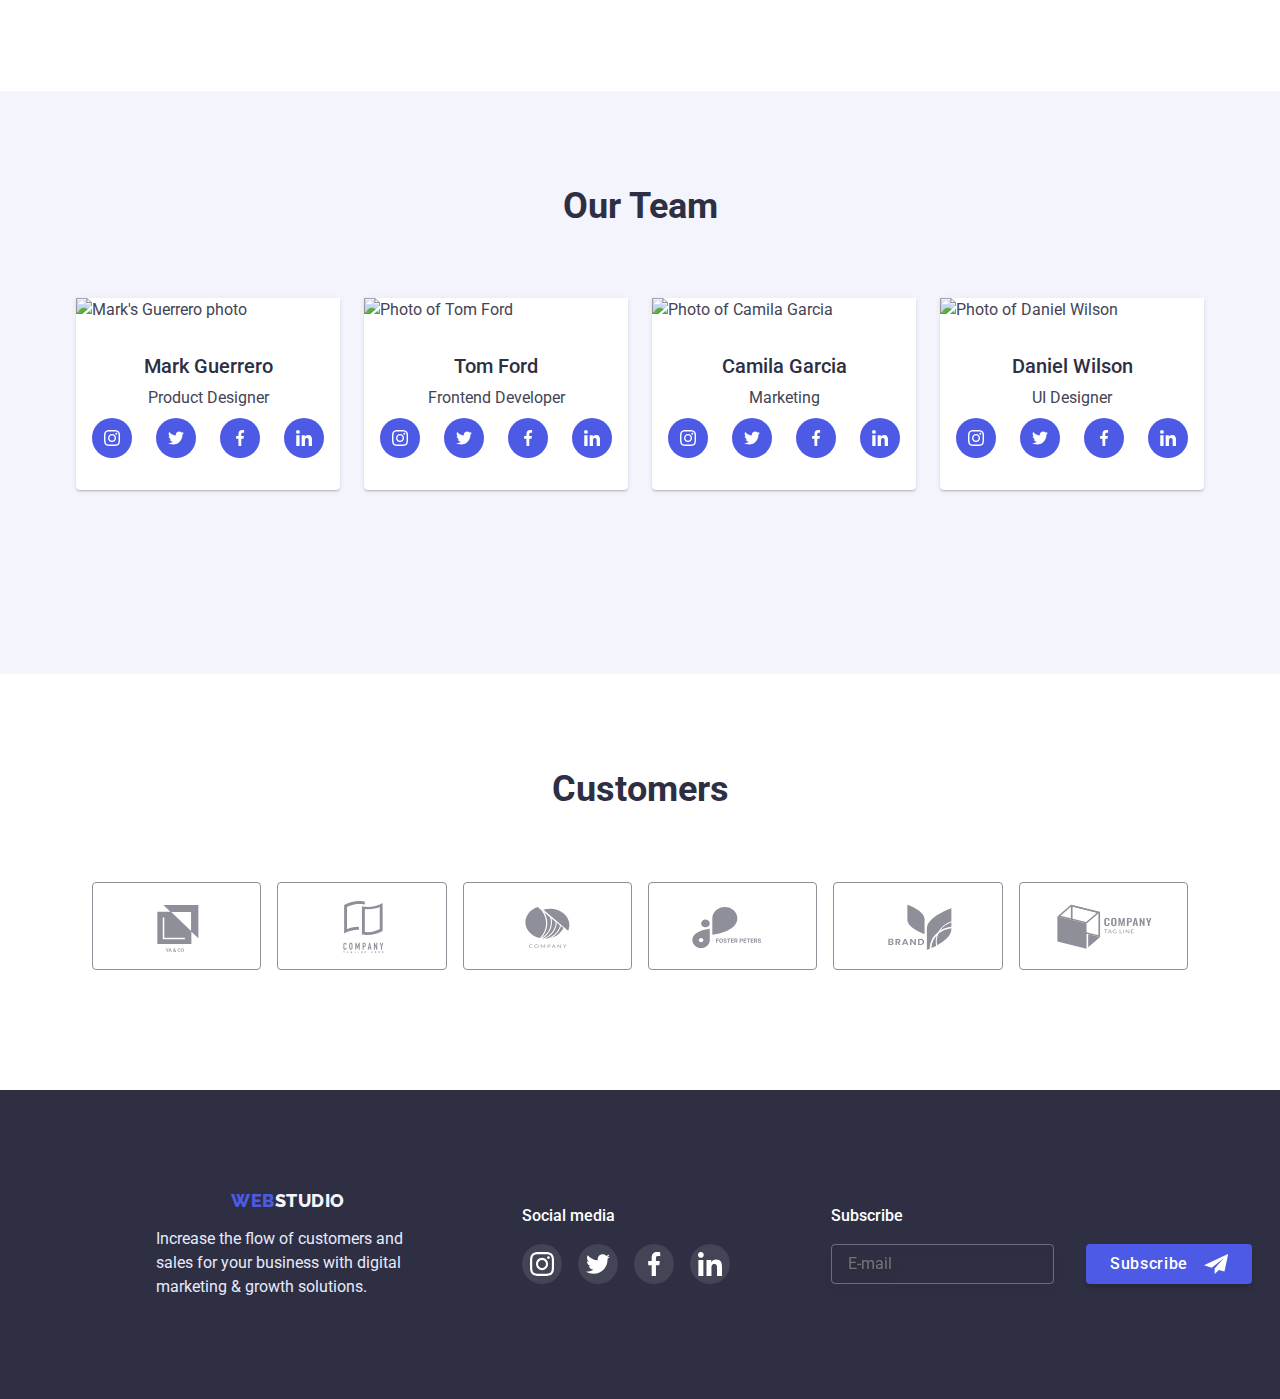
==== commit a9a81601: "responsive images" ====
--- a/index.html
+++ b/index.html
@@ -112,13 +112,28 @@
 					<ul class="work-images list">
 						<li class="work-image">
 							<picture>
-								<img src="./images/desktop.jpg" alt="Desctop template" width="360" />
+								<img
+									srcset="./images/desktop.jpg 1x, ./images/desktop-2x.jpg 2x"
+									src="./images/desktop.jpg"
+									alt="Desctop template"
+									width="360"
+								/>
 							</picture>
 						</li>
 						<li class="work-image"
-							><img src="./images/phone-templates.jpg" alt="Mobile phone templates" width="360"
+							><img
+								srcset="./images/phone-templates.jpg 1x, ./images/phone-templates-2x.jpg 2x"
+								src="./images/phone-templates.jpg"
+								alt="Mobile phone templates"
+								width="360"
 						/></li>
-						<li class="work-image"><img src="./images/phone.jpg" alt="Mobile phone template" width="360" /></li>
+						<li class="work-image"
+							><img
+								srcset="./images/phone.jpg 1x, ./images/phone-2x.jpg 2x"
+								src="./images/phone.jpg"
+								alt="Mobile phone template"
+								width="360"
+						/></li>
 					</ul>
 				</div>
 			</section>
@@ -127,7 +142,13 @@
 					<h2 class="sect-title">Our Team</h2>
 					<ul class="worker-cards list">
 						<li class="worker-card">
-							<img src="./images/mark.jpg" alt="Mark's Guerrero photo" class="worker-photo" width="264" />
+							<img
+								srcset="./images/mark.jpg 1x, ./images/mark-2x.jpg 2x"
+								src="./images/mark.jpg"
+								alt="Mark's Guerrero photo"
+								class="worker-photo"
+								width="264"
+							/>
 							<div class="worker-description">
 								<h3 class="item-title worker-name">Mark Guerrero</h3>
 								<p class="worker-function">Product Designer</p>
@@ -162,7 +183,13 @@
 							</div>
 						</li>
 						<li class="worker-card">
-							<img src="./images/tom.jpg" alt="Photo of Tom Ford" class="worker-photo" width="264" />
+							<img
+								srcset="./images/tom.jpg 1x, ./images/tom-2x.jpg 2x"
+								src="./images/tom.jpg"
+								alt="Photo of Tom Ford"
+								class="worker-photo"
+								width="264"
+							/>
 							<div class="worker-description">
 								<h3 class="item-title worker-name">Tom Ford</h3>
 								<p class="worker-function">Frontend Developer</p>
@@ -197,7 +224,13 @@
 							</div>
 						</li>
 						<li class="worker-card">
-							<img src="./images/camila.jpg" alt="Photo of Camila Garcia" class="worker-photo" width="264" />
+							<img
+								srcset="./images/camila.jpg 1x, ./images/camila-2x.jpg 2x"
+								src="./images/camila.jpg"
+								alt="Photo of Camila Garcia"
+								class="worker-photo"
+								width="264"
+							/>
 							<div class="worker-description">
 								<h3 class="item-title worker-name">Camila Garcia</h3>
 								<p class="worker-function">Marketing</p>
@@ -232,7 +265,13 @@
 							</div>
 						</li>
 						<li class="worker-card">
-							<img src="./images/daniel.jpg" alt="Photo of Daniel Wilson" class="worker-photo" width="264" />
+							<img
+								srcset="./images/daniel.jpg 1x, ./images/daniel-2x.jpg 2x"
+								src="./images/daniel.jpg"
+								alt="Photo of Daniel Wilson"
+								class="worker-photo"
+								width="264"
+							/>
 							<div class="worker-description">
 								<h3 class="item-title worker-name">Daniel Wilson</h3>
 								<p class="worker-function">UI Designer</p>
--- a/css/styles-1.css
+++ b/css/styles-1.css
@@ -58,7 +58,10 @@
 }
 
 section:not(:first-child) {
-	padding: 96px 0;
+	padding-top: 96px;
+}
+section:last-child {
+	padding-bottom: 120px;
 }
 .list {
 	list-style: none;
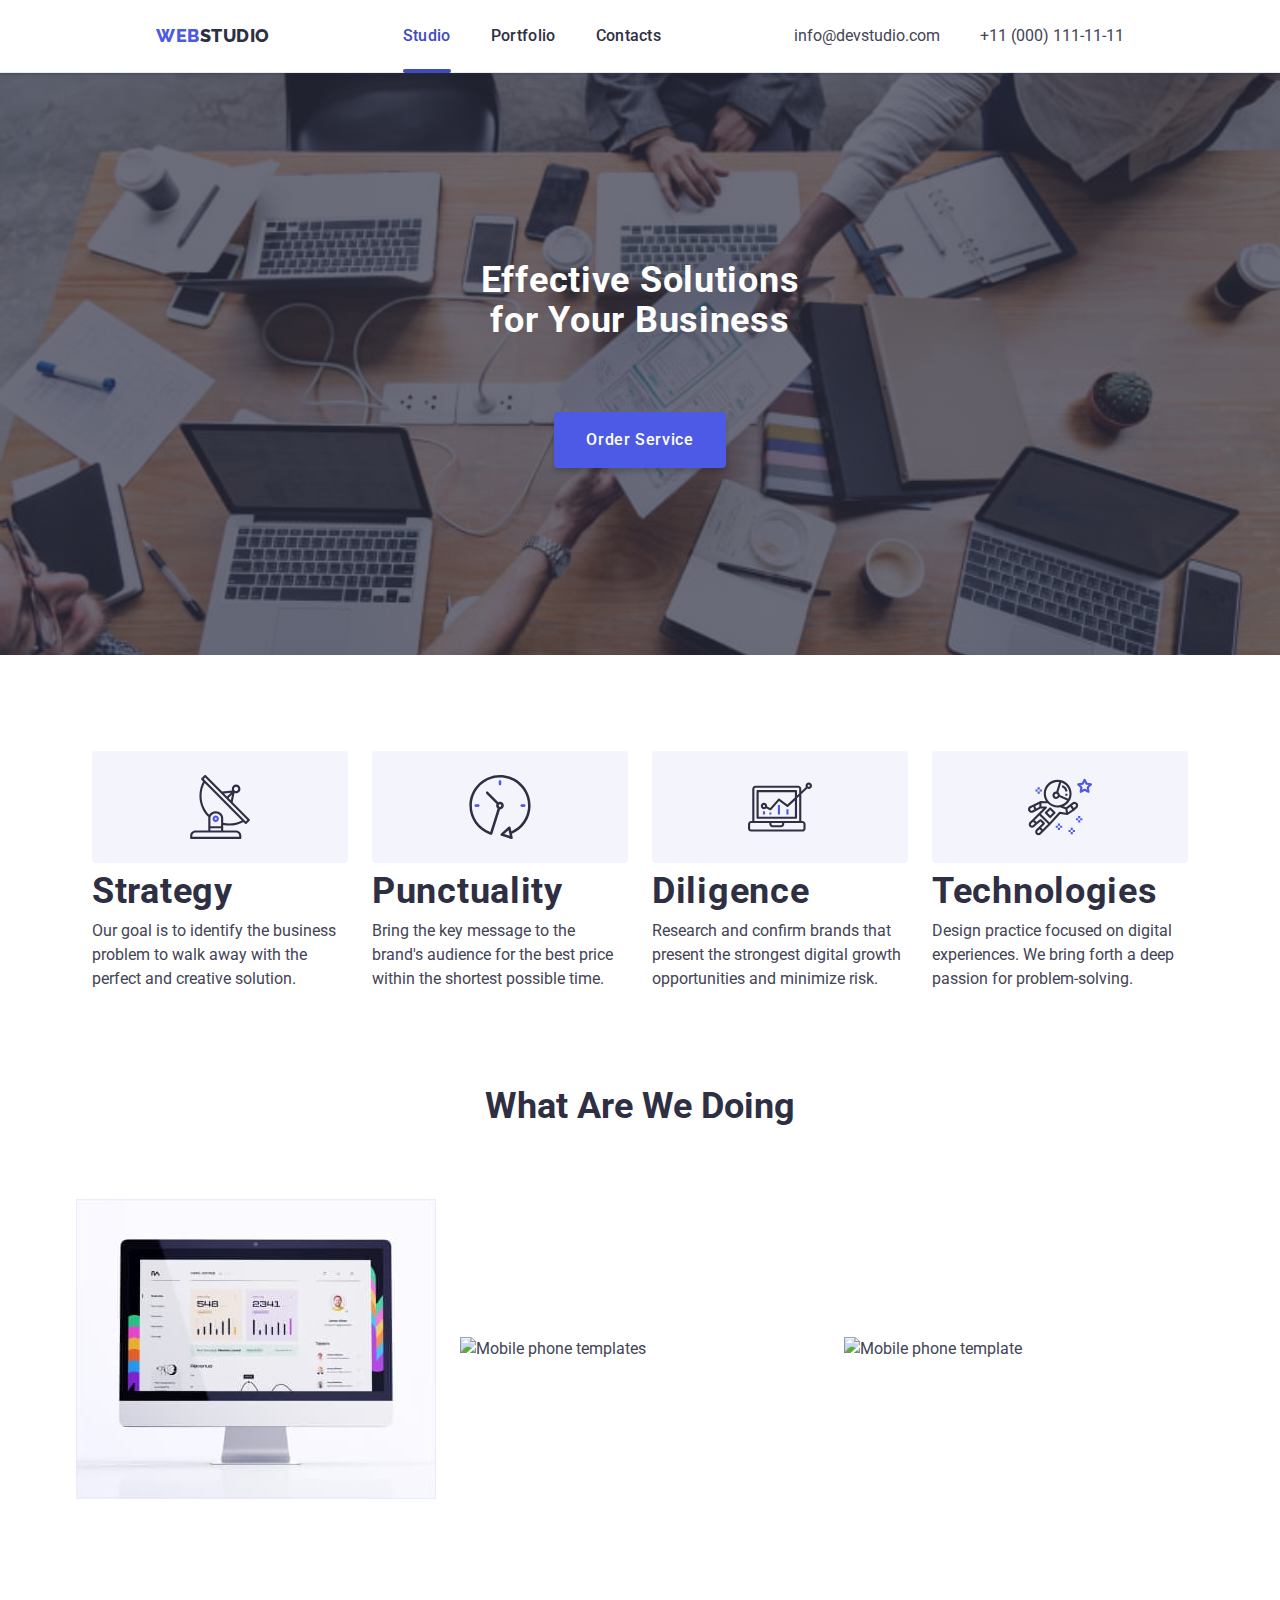
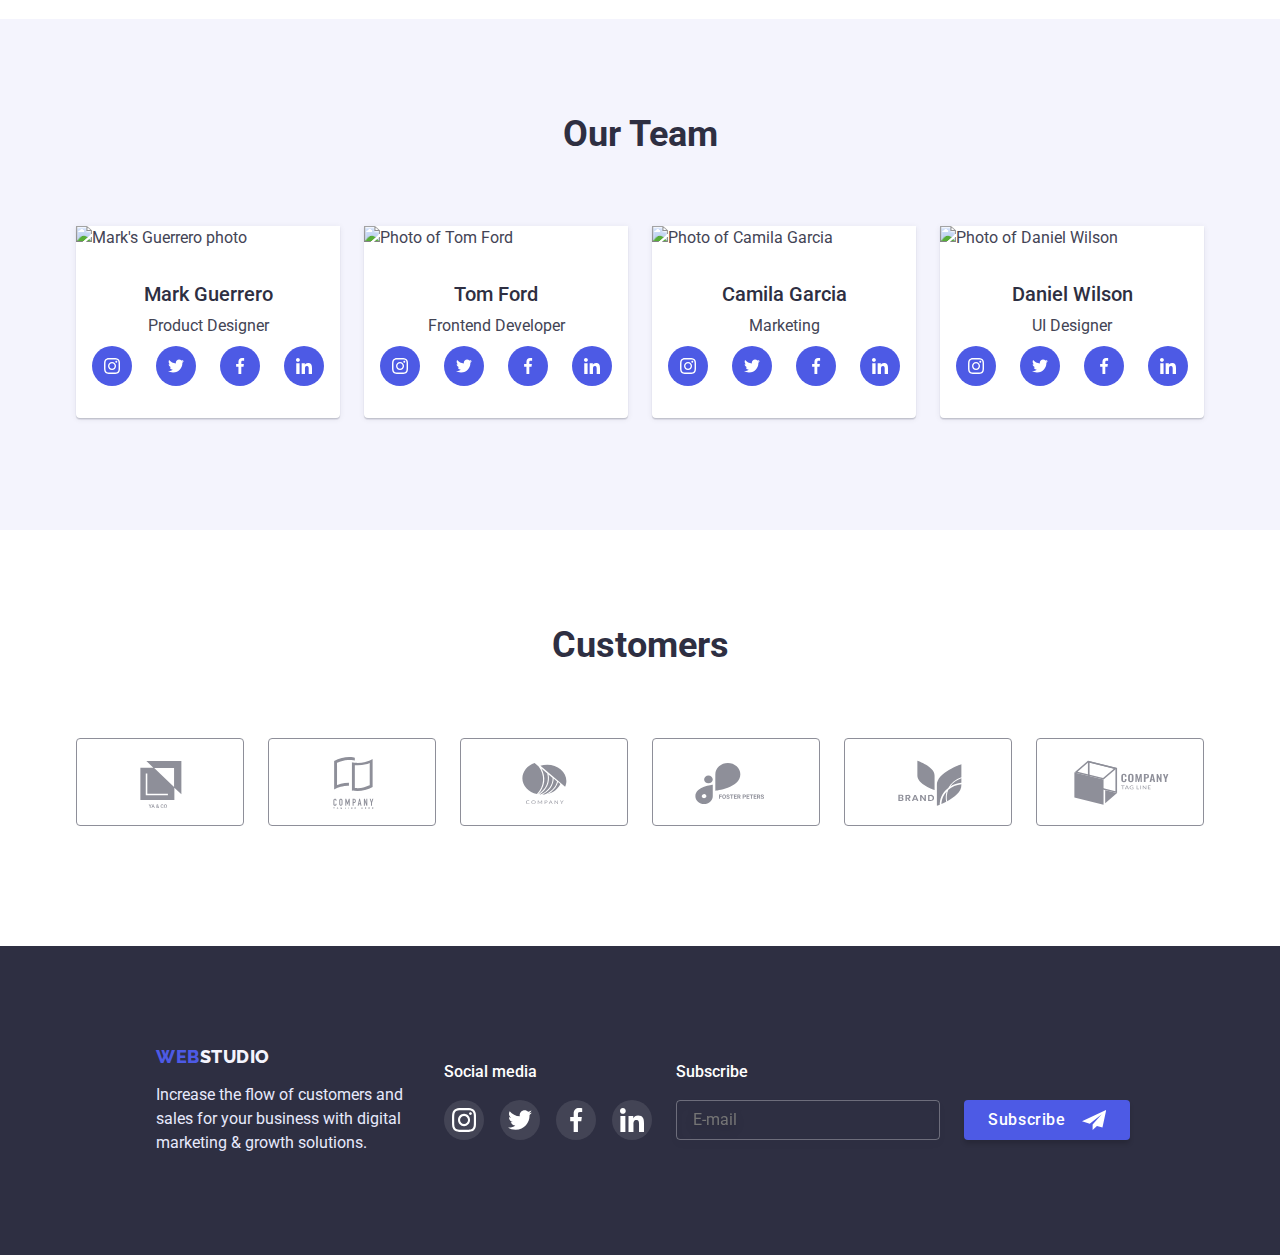
==== commit 21adf99f: "i hope final edits" ====
--- a/index.html
+++ b/index.html
@@ -14,7 +14,7 @@
 			href="https://fonts.googleapis.com/css2?family=Raleway:wght@800&family=Roboto:wght@400;500;700&display=swap"
 			rel="stylesheet"
 		/>
-		<link rel="stylesheet" href="./css/styles-1.css" />
+		<link rel="stylesheet" href="./css/styles.css" />
 		<title>WebStudio</title>
 	</head>
 	<body>
@@ -359,7 +359,7 @@
 			</section>
 		</main>
 		<footer class="footer" id="footer">
-			<div class="container footer-container">
+			<div class="footer-container">
 				<div class="footer-logo">
 					<a href="./index.html" class="logo-footer link"><span class="accent-logo">Web</span>Studio</a>
 					<p class="footer-text">
@@ -465,12 +465,12 @@
 					<use href="./images/svg-sprite.svg#icon-close-modal"></use>
 				</svg>
 			</button>
-			<div class="mobile-menu">
+			<div class="mobile-menu" id="mobile-menu">
 				<div class="top"
 					><ul class="list">
 						<li class="menu-item mobile-menu-item"><a href="./index.html" class="menu-link link active">Studio</a></li>
 						<li class="menu-item mobile-menu-item"><a href="./portfolio.html" class="menu-link link">Portfolio</a></li>
-						<li class="menu-item mobile-menu-item"><a href="" class="menu-link link">Contacts</a></li>
+						<li class="menu-item mobile-menu-item"><a href="#footer" class="menu-link link">Contacts</a></li>
 					</ul></div
 				>
 				<div class="bottom">
--- a/css/styles.css
+++ b/css/styles.css
@@ -0,0 +1,1164 @@
+:root {
+	--main-color: #2e2f42;
+	--sceondary-color: #434455;
+	--accent-color: #4d5ae5;
+	--white-primary: #ffffff;
+	--white-secondary: #f4f4fd;
+	--active-color: #404bbf;
+	--btn-color: #e7e9fc;
+}
+body {
+	max-width: 1440px;
+	margin: 0 auto;
+	font-family: Roboto, sans-serif;
+	font-weight: 400;
+	font-size: 16px;
+	line-height: 1.5;
+	color: #434455;
+	background-color: var(--white-primary);
+}
+body.modal-open {
+	overflow: hidden;
+}
+ul,
+h1,
+h2,
+h3,
+h4,
+p {
+	margin: 0;
+	padding: 0;
+}
+
+img {
+	display: block;
+	max-width: 100%;
+	height: auto;
+}
+
+.sect-title {
+	margin-bottom: 72px;
+	font-weight: 700;
+	font-size: 36px;
+	line-height: 1.1;
+	color: var(--main-color);
+	text-align: center;
+	text-transform: capitalize;
+}
+
+.item-title {
+	font-weight: 500;
+	font-size: 20px;
+	line-height: 1.2;
+	color: var(--main-color);
+}
+
+footer {
+	background-color: var(--main-color);
+}
+
+section:not(:first-child) {
+	padding-top: 96px;
+}
+
+.list {
+	list-style: none;
+}
+
+.link {
+	text-decoration: none;
+}
+
+/* Logo */
+.logo {
+	display: block;
+	font-family: Raleway, sans-serif;
+	font-style: normal;
+	text-decoration: none;
+	text-transform: uppercase;
+	letter-spacing: 0.03em;
+	font-size: 18px;
+	line-height: 1.3;
+	font-weight: 800;
+	color: var(--main-color);
+}
+.accent-logo {
+	color: var(--accent-color);
+}
+
+.container {
+	padding: 0;
+	margin: 0 auto;
+	width: 100%;
+}
+
+@media screen and (min-width: 480px) {
+	.container {
+		width: 396px;
+	}
+}
+@media screen and (min-width: 768px) {
+	.container {
+		width: 736px;
+	}
+}
+
+@media screen and (min-width: 1200px) {
+	.container {
+		width: 1128px;
+	}
+}
+
+/* Navigation and Header */
+
+.header-container {
+	position: relative;
+	padding: 24px 16px 10px 16px;
+	border-bottom: 1px solid var(--btn-color);
+	box-shadow: 0px 2px 1px rgba(46, 47, 66, 0.08), 0px 1px 1px rgba(46, 47, 66, 0.16), 0px 1px 6px rgba(46, 47, 66, 0.08);
+}
+
+@media screen and (min-width: 768px) {
+	.menu-item:not(:first-child) {
+		margin-left: 40px;
+	}
+}
+
+@media screen and (min-width: 1200px) {
+	.header-container {
+		padding: 24px 156px;
+	}
+}
+.main-navigation {
+	display: flex;
+	align-items: center;
+	justify-content: space-between;
+	width: inherit;
+}
+.menu {
+	display: inline-flex;
+}
+
+@media screen and (max-width: 767px) {
+	.menu {
+		display: none;
+	}
+	.contacts-container {
+		display: none;
+	}
+}
+
+.contacts:not(:last-child) {
+	margin-left: 100px;
+}
+
+.menu-item {
+	position: relative;
+	font-weight: 500;
+	letter-spacing: 0.02em;
+}
+
+.contact-item {
+	font-style: normal;
+	font-weight: 400;
+	line-height: 1.5;
+	color: var(--sceondary-color);
+	transition: color 250ms cubic-bezier(0.4, 0, 0.2, 1);
+}
+
+.contact-item:is(:hover, :focus, :active) {
+	color: var(--accent-color);
+}
+
+@media screen and (min-width: 768px) {
+	.active {
+		display: flex;
+		flex-direction: column;
+		align-items: center;
+		color: var(--active-color);
+	}
+
+	.active::after {
+		content: " ";
+		position: absolute;
+		bottom: -23px;
+		left: 0;
+		margin-top: 24px;
+		width: 100%;
+		height: 4px;
+		border-radius: 2px;
+		background-color: var(--active-color);
+	}
+}
+
+@media screen and (min-width: 1200px) {
+	.active::after {
+		bottom: -25px;
+	}
+}
+@media screen and (min-width: 1200px) {
+	.contacts {
+		display: flex;
+		gap: 40px;
+	}
+}
+.menu-link {
+	color: var(--main-color);
+	font-weight: 500;
+	transition: color 250ms cubic-bezier(0.4, 0, 0.2, 1);
+}
+.menu-link:is(:hover, :focus) {
+	color: var(--active-color);
+}
+
+/* Mobile menu */
+
+.menu-button {
+	display: flex;
+	justify-content: flex-end;
+	margin: 0;
+	padding: 0;
+	background-color: transparent;
+	cursor: pointer;
+	border: none;
+	outline: none;
+	z-index: 999;
+}
+
+@media screen and (min-width: 768px) {
+	.menu-button {
+		display: none;
+	}
+}
+.mobile-menu {
+	display: flex;
+	flex-direction: column;
+	justify-content: space-between;
+	height: 100%;
+}
+.mobile-menu-container {
+	position: absolute;
+	top: 0;
+	left: 0;
+	width: 100%;
+	height: 100%;
+	padding: 80px 51px 40px 40px;
+	font-weight: 700;
+	font-size: 36px;
+	line-height: calc(40 / 36);
+	letter-spacing: 0.02em;
+	text-transform: capitalize;
+	background-color: var(--white-primary);
+	z-index: 999;
+	transform: translateX(-100%);
+	transition: transform 250ms ease-in-out;
+	overflow-y: scroll;
+}
+
+.mobile-menu-container.is-open {
+	transform: translateX(0);
+}
+.mobile-menu-container .close-menu {
+	position: absolute;
+	top: 40px;
+	right: 40px;
+}
+
+.mobile-menu-item:not(:last-child) {
+	margin-bottom: 40px;
+}
+
+.close-menu {
+	position: absolute;
+	top: 24px;
+	right: 24px;
+	width: 24px;
+	height: 24px;
+	border-radius: 50%;
+	background: var(--btn-color);
+	color: #000;
+	border: 1px solid rgba(0, 0, 0, 0.1);
+	cursor: pointer;
+	transition: background-color 250ms cubic-bezier(0.4, 0, 0.2, 1), color 250ms cubic-bezier(0.4, 0, 0.2, 1);
+}
+
+.close-menu:is(:hover, :focus) {
+	background-color: var(--active-color);
+	color: #fff;
+}
+
+.active {
+	color: var(--active-color);
+}
+
+.tel {
+	font-size: 36px;
+	line-height: calc(40 / 36);
+	color: var(--accent-color);
+	font-weight: 600;
+	margin-bottom: 40px;
+}
+
+.mail {
+	font-size: 20px;
+	line-height: calc(24 / 20);
+	color: var(--sceondary-color);
+}
+.menu-socials {
+	display: flex;
+	align-items: center;
+	justify-content: center;
+	gap: 24px;
+}
+.menu-social-item {
+	width: 40px;
+	height: 40px;
+}
+.menu-social-link {
+	display: flex;
+	align-items: center;
+	justify-content: center;
+	width: 100%;
+	height: 100%;
+	background-color: var(--accent-color);
+	border-radius: 50%;
+	color: var(--white-primary);
+	transition: background-color 250ms cubic-bezier(0.4, 0, 0.2, 1);
+}
+.menu-social-link:is(:hover, :focus) {
+	background-color: var(--active-color);
+}
+.menu-social-icon {
+	fill: currentColor;
+}
+
+/* Hero */
+/* bg for mobile */
+.hero {
+	background-image: linear-gradient(rgba(46, 47, 66, 0.7), rgba(46, 47, 66, 0.7)), url(../images/hero-bg-mob.jpg);
+	background-repeat: no-repeat;
+	background-position: center;
+	background-size: cover;
+	padding: 112px 0;
+}
+
+@media (min-device-pixel-ratio: 2),
+	(-webkit-min-device-pixel-ratio: 2),
+	(min-resolution: 192dpi),
+	(min-resolution: 2dppx) {
+	.hero {
+		background-image: linear-gradient(rgba(46, 47, 66, 0.7), rgba(46, 47, 66, 0.7)), url(../images/hero-bg-mob-2x.jpg);
+	}
+}
+/* bg for tablet */
+@media screen and (min-width: 768px) {
+	.hero {
+		background-image: linear-gradient(rgba(46, 47, 66, 0.7), rgba(46, 47, 66, 0.7)), url(../images/hero-bg-tab.jpg);
+	}
+}
+
+@media (min-device-pixel-ratio: 2),
+	(-webkit-min-device-pixel-ratio: 2),
+	(min-resolution: 192dpi),
+	(min-resolution: 2dppx) and (min-width: 768px) {
+	.hero {
+		background-image: linear-gradient(rgba(46, 47, 66, 0.7), rgba(46, 47, 66, 0.7)), url(../images/hero-bg-tab-2x.jpg);
+	}
+}
+
+/* bg for desktop */
+@media screen and (min-with: 1200px) {
+	.hero {
+		background-image: linear-gradient(rgba(46, 47, 66, 0.7), rgba(46, 47, 66, 0.7)), url(../images/hero-bg.jpg);
+	}
+}
+
+@media (min-device-pixel-ratio: 2),
+	(-webkit-min-device-pixel-ratio: 2),
+	(min-resolution: 192dpi),
+	(min-resolution: 2dppx) and (min-width: 1200px) {
+	.hero {
+		background-image: linear-gradient(rgba(46, 47, 66, 0.7), rgba(46, 47, 66, 0.7)), url(../images/hero-bg-2x.jpg);
+	}
+}
+
+@media screen and (min-width: 1200px) {
+	.hero {
+		padding: 187px 0;
+	}
+}
+.hero-title {
+	width: 320px;
+	text-align: center;
+	margin: 0 auto;
+	font-size: 36px;
+	font-weight: 700;
+	line-height: calc(40 / 36);
+	letter-spacing: 0.02em;
+	color: #ffffff;
+}
+
+/* Main Button */
+.main-btn {
+	display: block;
+	margin-top: 72px;
+	margin-left: auto;
+	margin-right: auto;
+	padding: 16px 32px;
+	border-radius: 4px;
+	border-width: 0;
+	box-shadow: 0px 4px 4px rgba(0, 0, 0, 0.15);
+	font-weight: 500;
+	line-height: 1.5;
+	letter-spacing: 0.04em;
+	font-size: 16px;
+	background-color: var(--accent-color);
+	color: #ffffff;
+	cursor: pointer;
+	transition: background-color 250ms cubic-bezier(0.4, 0, 0.2, 1);
+}
+
+.main-btn:is(:hover, :focus) {
+	background-color: var(--active-color);
+}
+
+/* Modal&Backdrop */
+.backdrop {
+	position: fixed;
+	top: 0;
+	left: 0;
+	width: 100%;
+	height: 100%;
+	background: rgba(46, 47, 66, 0.4);
+	transition: opacity 250ms cubic-bezier(0.39, 0.83, 0.89, 0.92);
+	overflow-y: scroll;
+}
+
+.backdrop.is-hidden {
+	opacity: 0;
+	pointer-events: none;
+}
+.modal {
+	position: absolute;
+	top: 50%;
+	left: 50%;
+	transform: translate(-50%, -50%);
+	width: 392px;
+	height: 586px;
+	max-height: 90vh;
+	padding: 72px 16px 24px 16px;
+	border-radius: 4px;
+	background-color: #fff;
+	overflow-y: scroll;
+}
+
+.close-modal {
+	position: absolute;
+	top: 24px;
+	right: 24px;
+	width: 24px;
+	height: 24px;
+	border-radius: 50%;
+	background: var(--btn-color);
+	color: #000;
+	border: 1px solid rgba(0, 0, 0, 0.1);
+	cursor: pointer;
+	transition: background-color 250ms cubic-bezier(0.4, 0, 0.2, 1), color 250ms cubic-bezier(0.4, 0, 0.2, 1);
+}
+
+.close-modal:is(:hover, :focus) {
+	background-color: var(--active-color);
+	color: #fff;
+}
+
+.close-icon {
+	position: absolute;
+	top: 50%;
+	left: 50%;
+	transform: translate(-50%, -50%);
+	fill: currentColor;
+}
+
+/* Modal inputs */
+
+.callback-title {
+	text-align: center;
+	font-weight: 500;
+	margin-bottom: 34px;
+}
+
+.form-field {
+	position: relative;
+	display: block;
+	margin-bottom: 26px;
+}
+.input {
+	width: 100%;
+	height: 40px;
+	border: 1px solid rgba(33, 33, 33, 0.2);
+	border-radius: 4px;
+	padding-left: 38px;
+	outline: none;
+	transition: border-color 250ms cubic-bezier(0.4, 0, 0.2, 1);
+}
+
+.comment-field {
+	margin-bottom: 16px;
+}
+
+.input:last-child {
+	display: block;
+	padding: 8px 16px;
+	height: 120px;
+}
+.input-icon {
+	position: absolute;
+	top: 50%;
+	left: 16px;
+	transform: translateY(-50%);
+	fill: var(--main-color);
+	transition: fill 250ms cubic-bezier(0.4, 0, 0.2, 1);
+}
+
+.form-field:focus-within > .input-icon {
+	fill: var(--accent-color);
+}
+
+.form-field:focus-within > .input {
+	border-color: var(--accent-color);
+}
+
+.input-name {
+	position: absolute;
+	bottom: 100%;
+	left: 0;
+	color: #8e8f99;
+	font-size: 12px;
+	line-height: 1.3;
+	margin-bottom: 4px;
+}
+
+.comment {
+	resize: none;
+}
+
+.checkbox {
+	position: absolute;
+	display: block;
+	-webkit-appearance: none;
+	-moz-appearance: none;
+	appearance: none;
+}
+.privacy {
+	display: flex;
+	align-items: center;
+	justify-content: center;
+}
+.checkbox-custom {
+	display: block;
+	width: 16px;
+	height: 16px;
+	border: 1.25px solid var(--main-color);
+	border-radius: 2px;
+	transition: background-color 250ms cubic-bezier(0.4, 0, 0.2, 1), border-color 250ms cubic-bezier(0.4, 0, 0.2, 1),
+		background-image 250ms cubic-bezier(0.4, 0, 0.2, 1);
+}
+
+.privacy-text {
+	margin-left: 8px;
+	color: #757575;
+	font-size: 12px;
+	line-height: 1.33;
+	letter-spacing: 0.04em;
+}
+
+.privacy-link {
+	color: var(--accent-color);
+}
+
+.checkbox:is(:hover, :focus) {
+	border-color: #000;
+}
+
+.checkbox:checked + .checkbox-custom {
+	background-color: var(--active-color);
+	border-color: transparent;
+	background-image: url(../images/checkbox.svg);
+	background-repeat: no-repeat;
+	background-position: 50% 50%;
+	background-size: contain;
+	background-origin: border-box;
+}
+
+.submit-btn {
+	display: block;
+	padding: 16px 32px;
+	margin: 24px auto 0;
+	min-width: 169px;
+	border-radius: 4px;
+	border-width: 0;
+	box-shadow: 0px 4px 4px rgba(0, 0, 0, 0.15);
+	font-weight: 500;
+	line-height: 1.5;
+	letter-spacing: 0.04em;
+	font-size: 16px;
+	background-color: var(--accent-color);
+	color: #ffffff;
+	cursor: pointer;
+	transition: background-color 250ms cubic-bezier(0.4, 0, 0.2, 1);
+}
+
+.submit-btn:hover {
+	background-color: var(--active-color);
+}
+/* Features section*/
+.features-list {
+	padding-left: 16px;
+	padding-right: 16px;
+}
+
+@media screen and (max-width: 767px) {
+	.features {
+		padding-bottom: 96px;
+	}
+}
+
+@media screen and (min-width: 768px) {
+	.features-list {
+		display: flex;
+		flex-wrap: wrap;
+		column-gap: 24px;
+	}
+
+	.feature-item {
+		width: 340px;
+	}
+}
+
+@media screen and (min-width: 1200px) {
+	.features-list {
+		flex-wrap: nowrap;
+		gap: 24px;
+	}
+	.feature-item {
+		width: 264px;
+	}
+}
+@media screen and (max-width: 1199px) {
+	.feature-item:not(:last-child) {
+		margin-bottom: 72px;
+	}
+}
+
+.feature-title {
+	margin-bottom: 8px;
+	font-size: 36px;
+	font-weight: 700;
+	line-height: calc(40 / 36);
+	letter-spacing: 0.02em;
+}
+
+@media screen and (max-width: 767px) {
+	.feature-title {
+		text-align: center;
+	}
+}
+
+.feature-desc {
+	letter-spacing: 0.02 em;
+}
+
+@media screen and (max-width: 1199px) {
+	.feature-desc {
+		font-weight: 500;
+	}
+}
+@media screen and (max-width: 1199px) {
+	.icon-container {
+		display: none;
+	}
+}
+.icon-container {
+	display: flex;
+	justify-content: center;
+	align-items: center;
+	height: 112px;
+	margin-bottom: 8px;
+	border-radius: 4px;
+	background-color: var(--white-secondary);
+}
+
+.feature-icon {
+	width: 64px;
+	height: 64px;
+}
+
+@media screen and (max-width: 1199px) {
+	.icon-container {
+		display: none;
+	}
+}
+/* Work section */
+@media screen and (max-width: 1199px) {
+	.work-examp {
+		display: none;
+	}
+}
+.work-examp {
+	padding: 120px 0;
+}
+
+.work-images {
+	display: flex;
+	justify-content: center;
+	align-items: center;
+}
+
+.work-image:not(:last-child) {
+	margin-right: 24px;
+}
+/* Team section */
+.team {
+	background-color: var(--white-secondary);
+	padding-bottom: 112px;
+}
+.worker-cards {
+	margin: 0 auto;
+}
+
+@media screen and (min-width: 768px) {
+	.worker-cards {
+		display: flex;
+		flex-wrap: wrap;
+		column-gap: 24px;
+		row-gap: 64px;
+		justify-content: center;
+	}
+}
+.worker-card {
+	background-color: #fff;
+	box-shadow: 0px 1px 6px rgba(46, 47, 66, 0.08), 0px 1px 1px rgba(46, 47, 66, 0.16), 0px 2px 1px rgba(46, 47, 66, 0.08);
+	border-radius: 0px 0px 4px 4px;
+
+	width: 264px;
+}
+
+@media screen and (max-width: 767px) {
+	.worker-card {
+		margin: 0 auto;
+	}
+	.worker-card:not(:last-child) {
+		margin-bottom: 72px;
+	}
+}
+
+.worker-description {
+	padding: 32px 0;
+	text-align: center;
+}
+
+.worker-name {
+	margin-bottom: 8px;
+}
+.worker-function {
+	margin-bottom: 8px;
+}
+.worker-socials {
+	display: flex;
+	align-items: center;
+	justify-content: center;
+	gap: 24px;
+}
+.worker-social-item {
+	width: 40px;
+	height: 40px;
+}
+.worker-social-link {
+	display: flex;
+	align-items: center;
+	justify-content: center;
+	width: 100%;
+	height: 100%;
+	background-color: var(--accent-color);
+	border-radius: 50%;
+	color: var(--white-primary);
+	transition: background-color 250ms cubic-bezier(0.4, 0, 0.2, 1);
+}
+.worker-social-link:is(:hover, :focus) {
+	background-color: var(--active-color);
+}
+.worker-social-icon {
+	fill: currentColor;
+}
+
+/* Customers section */
+.customers {
+	padding-bottom: 120px;
+}
+.customer-list {
+	display: flex;
+	flex-wrap: wrap;
+	align-items: center;
+	justify-content: center;
+
+	row-gap: 72px;
+	column-gap: 16px;
+}
+
+@media screen and (min-width: 768px) {
+	.customer-list {
+		column-gap: 24px;
+	}
+}
+@media screen and (min-width: 1200px) {
+	.customer-list {
+		flex-wrap: nowrap;
+	}
+}
+
+.customer-item {
+	width: 190px;
+	height: 88px;
+}
+
+@media screen and (min-width: 768px) {
+	.customer-item {
+		width: 168px;
+	}
+}
+.customer-link {
+	display: flex;
+	align-items: center;
+	justify-content: center;
+	width: 100%;
+	height: 100%;
+	border-radius: 4px;
+	border: 1px solid #8e8f99;
+	color: #8e8f99;
+	transition: border-color 250ms cubic-bezier(0.4, 0, 0.2, 1), color 250ms cubic-bezier(0.4, 0, 0.2, 1);
+}
+.customer-link:is(:hover, :focus) {
+	border-color: var(--active-color);
+	color: var(--active-color);
+}
+.customer-logo {
+	fill: currentColor;
+}
+
+/* Footer */
+.footer {
+	padding: 96px 15px;
+}
+
+@media screen and (max-width: 767px) {
+	.footer {
+		text-align: center;
+	}
+}
+
+@media screen and (min-width: 768px) {
+	.footer {
+		padding-left: 108px;
+		padding-right: 108px;
+	}
+	.footer-container {
+		display: flex;
+		flex-wrap: wrap;
+		column-gap: 24px;
+	}
+}
+
+@media screen and (min-width: 1200px) {
+	.footer {
+		padding: 100px 156px;
+	}
+
+	.footer-container {
+		flex-wrap: nowrap;
+		align-items: center;
+		justify-content: space-between;
+		gap: ;
+	}
+}
+
+.logo-footer {
+	display: block;
+	margin-bottom: 16px;
+	font-style: normal;
+	font-family: Raleway, sans-serif;
+	font-size: 18px;
+	font-weight: 800;
+	line-height: 1.17;
+	text-transform: uppercase;
+	letter-spacing: 0.03em;
+	color: var(--white-secondary);
+}
+.footer-text {
+	color: var(--btn-color);
+	width: 264px;
+	margin: 0 auto;
+	text-align: left;
+}
+
+.footer-title {
+	margin-bottom: 16px;
+	color: var(--white-primary);
+	font-weight: 500;
+	font-size: 16px;
+	line-height: 1.5;
+	text-align: left;
+}
+
+@media screen and (max-width: 767px) {
+	.footer-title {
+		text-align: center;
+	}
+}
+
+.footer-socials-list {
+	display: flex;
+	justify-content: center;
+	gap: 16px;
+}
+
+.footer-social-item {
+	width: 40px;
+	height: 40px;
+	border-radius: 50%;
+	background: rgba(255, 255, 255, 0.1);
+}
+
+.footer-social-link {
+	display: flex;
+	align-items: center;
+	justify-content: center;
+	border-radius: 50%;
+	width: 100%;
+	height: 100%;
+	color: var(--white-primary);
+	transition: background-color 250ms cubic-bezier(0.4, 0, 0.2, 1);
+}
+
+.footer-social-icon {
+	fill: currentColor;
+}
+
+.footer-social-link:is(:hover, :focus) {
+	background-color: #31d0aa;
+}
+
+@media screen and (max-width: 767px) {
+	.socials {
+		margin-top: 72px;
+	}
+}
+.subscribe-block {
+}
+
+@media screen and (max-width: 1199px) {
+	.subscribe-block {
+		margin-top: 72px;
+	}
+}
+.subscribe-input {
+	border: 1px solid rgba(255, 255, 255, 0.3);
+	filter: drop-shadow(0px 4px 4px rgba(0, 0, 0, 0.15));
+	border-radius: 4px;
+	background-color: transparent;
+	min-height: 40px;
+	width: 100%;
+	padding-left: 16px;
+	color: var(--white-primary);
+}
+
+@media screen and (min-width: 767px) {
+	.subscribe-input {
+		width: 264px;
+	}
+}
+.subscribe-btn {
+	display: flex;
+	align-items: center;
+	max-height: 40px;
+	padding: 8px 24px;
+	margin: 0 auto;
+	border-radius: 4px;
+	border-width: 0;
+	box-shadow: 0px 4px 4px rgba(0, 0, 0, 0.15);
+	font-weight: 500;
+	line-height: 1.5;
+	letter-spacing: 0.04em;
+	font-size: 16px;
+	background-color: var(--accent-color);
+	color: #ffffff;
+	cursor: pointer;
+	transition: background-color 250ms cubic-bezier(0.4, 0, 0.2, 1);
+}
+@media screen and (max-width: 767px) {
+	.subscribe-btn {
+		margin-top: 16px;
+	}
+}
+.subscribe-btn:hover {
+	background-color: var(--active-color);
+}
+.tg-icon {
+	fill: #fff;
+	margin-left: 16px;
+}
+@media screen and (min-width: 768px) {
+	.input-block {
+		display: flex;
+		align-items: center;
+	}
+
+	.subscribe-btn {
+		margin-left: 24px;
+	}
+}
+
+/* Portfolio page */
+/* Filters */
+.work-examples {
+	padding: 48px 16px;
+}
+
+@media screen and (min-width: 768px) {
+	.work-examples {
+		padding-top: 64px;
+		padding-bottom: 96px;
+	}
+}
+
+@media screen and (min-width: 1200px) {
+	.work-examples {
+		padding-top: 96px;
+		padding-bottom: 120px;
+	}
+}
+.filters {
+	display: flex;
+	flex-wrap: wrap;
+	column-gap: 24px;
+	row-gap: 16px;
+	margin-bottom: 48px;
+}
+
+@media screen and (min-width: 768px) {
+	.filters {
+		justify-content: center;
+		margin-bottom: 64px;
+	}
+}
+
+@media screen and (min-width: 1200px) {
+	.filters {
+		margin-bottom: 72px;
+	}
+}
+
+.btn {
+	padding: 12px 24px;
+	border: 1px solid;
+	border-radius: 4px;
+	font-weight: 500;
+	line-height: 1.5;
+	color: var(--accent-color);
+	background-color: var(--white-secondary);
+	border-color: var(--btn-color);
+	cursor: pointer;
+	transition: background-color 250ms cubic-bezier(0.4, 0, 0.2, 1), color 250ms cubic-bezier(0.4, 0, 0.2, 1),
+		border-color 250ms cubic-bezier(0.4, 0, 0.2, 1), box-shadow 250ms cubic-bezier(0.4, 0, 0.2, 1);
+}
+
+.btn:is(:hover, :focus, :active) {
+	background-color: var(--active-color);
+	color: var(--white-primary);
+	border-color: var(--active-color);
+	box-shadow: 0px 4px 4px rgba(0, 0, 0, 0.15);
+}
+
+/* Work list */
+
+.work-list > li {
+	width: 396px;
+	margin-left: auto;
+	margin-right: auto;
+}
+
+.work-filter {
+	color: var(--sceondary-color);
+}
+
+.work-name {
+	padding: 32px 16px;
+	border: 1px solid var(--btn-color);
+	border-top: none;
+}
+.work-card {
+	background: var(--white-primary);
+	transition: box-shadow 250ms cubic-bezier(0.4, 0, 0.2, 1);
+}
+@media screen and (max-width: 767px) {
+	.work-list > li:not(:last-child) {
+		margin-bottom: 48px;
+	}
+}
+
+@media screen and (min-width: 1200px) {
+	.work-card:is(:hover, :focus) .overlay {
+		transform: translatex(0);
+	}
+}
+
+.work-card > .link:is(:hover, :focus) {
+	box-shadow: 0px 1px 6px rgba(46, 47, 66, 0.08), 0px 1px 1px rgba(46, 47, 66, 0.16), 0px 2px 1px rgba(46, 47, 66, 0.08);
+}
+.work-title {
+	margin-bottom: 8px;
+	font-weight: 500;
+	font-size: 20px;
+	line-height: 1.2;
+	color: var(--main-color);
+}
+.work-thumb {
+	position: relative;
+	overflow: hidden;
+}
+
+.overlay {
+	position: absolute;
+	top: 0;
+	left: 0;
+	width: 100%;
+	height: 100%;
+	transform: translateY(100%);
+	transition: transform 250ms cubic-bezier(0.4, 0, 0.2, 1);
+	background-color: var(--accent-color);
+	color: var(--white-secondary);
+}
+
+.work-desc {
+	margin: 46px 32px;
+}
+
+@media screen and (min-width: 768px) {
+	.work-list {
+		display: flex;
+		flex-wrap: wrap;
+		column-gap: 24px;
+		row-gap: 72px;
+	}
+}
+/* Hidden visually elements */
+
+.hidden-visually {
+	position: absolute;
+	width: 1px;
+	height: 1px;
+	margin: -1px;
+	padding: 0;
+	border: 0;
+	overflow: hidden;
+	clip: rect(0 0 0 0);
+}
